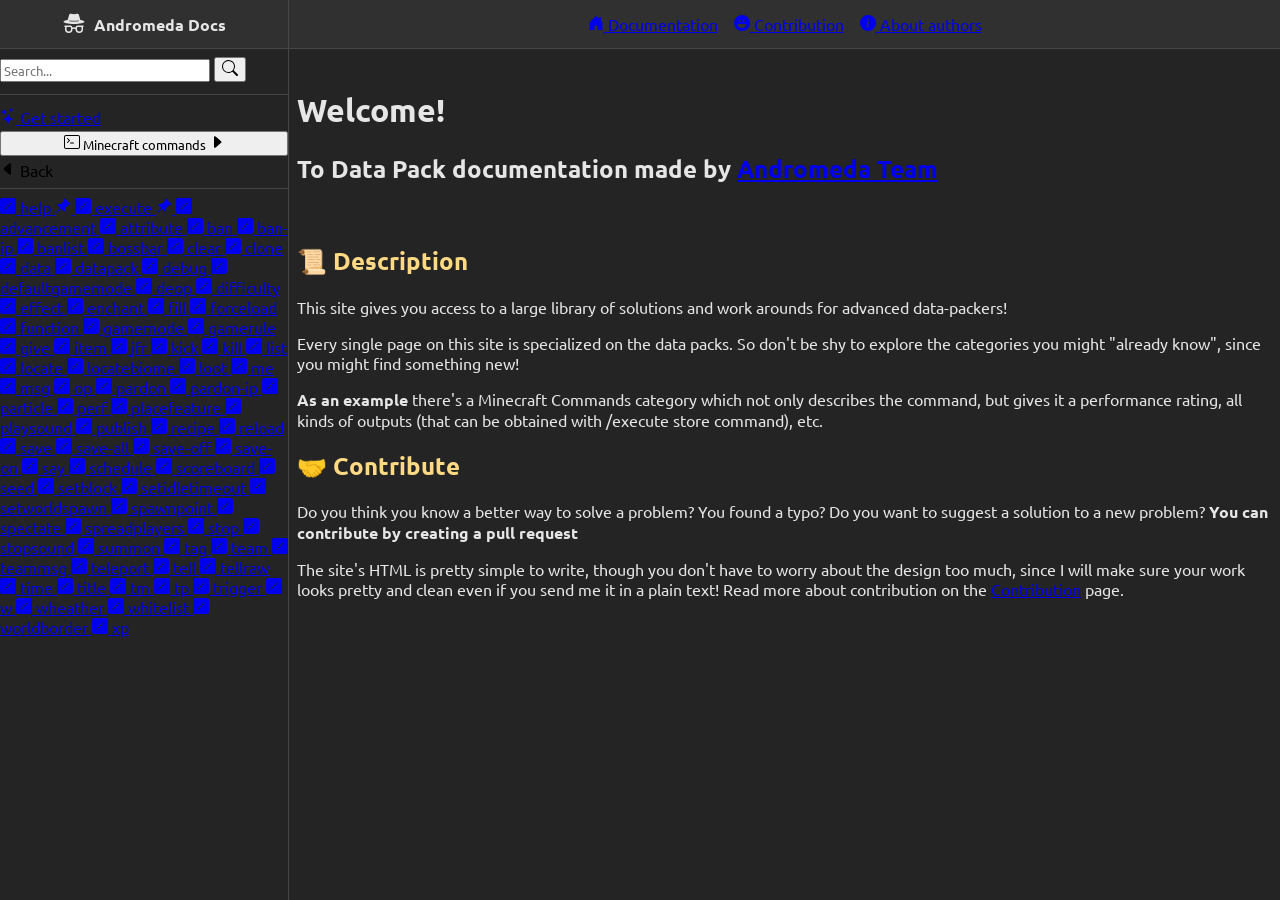
==== index.html @ 6920f47c "Created deploying script and made paths absolute" ====
<!DOCTYPE html>
<html lang="en">
<head>
    <meta charset="UTF-8">
    <meta http-equiv="X-UA-Compatible" content="IE=edge">
    <meta name="viewport" content="width=device-width, initial-scale=1.0">
    <link rel="stylesheet" href="/styles/root.css">
    <link rel="stylesheet" href="/styles/theme.css">
    <script src="/scripts/root.js" defer></script>
    <title>Andromeda Docs - Advanced Data Pack Documentation</title>
</head>
<body>
    <div>
        <!-- INCLUDE NAVBAR -->
        <nav>
            <header>
                <h1>
                    <svg xmlns="http://www.w3.org/2000/svg" width="16" height="16" fill="currentColor" class="icon" viewBox="0 0 16 16">
                        <path fill-rule="evenodd" d="m4.736 1.968-.892 3.269-.014.058C2.113 5.568 1 6.006 1 6.5 1 7.328 4.134 8 8 8s7-.672 7-1.5c0-.494-1.113-.932-2.83-1.205a1.032 1.032 0 0 0-.014-.058l-.892-3.27c-.146-.533-.698-.849-1.239-.734C9.411 1.363 8.62 1.5 8 1.5c-.62 0-1.411-.136-2.025-.267-.541-.115-1.093.2-1.239.735Zm.015 3.867a.25.25 0 0 1 .274-.224c.9.092 1.91.143 2.975.143a29.58 29.58 0 0 0 2.975-.143.25.25 0 0 1 .05.498c-.918.093-1.944.145-3.025.145s-2.107-.052-3.025-.145a.25.25 0 0 1-.224-.274ZM3.5 10h2a.5.5 0 0 1 .5.5v1a1.5 1.5 0 0 1-3 0v-1a.5.5 0 0 1 .5-.5Zm-1.5.5c0-.175.03-.344.085-.5H2a.5.5 0 0 1 0-1h3.5a1.5 1.5 0 0 1 1.488 1.312 3.5 3.5 0 0 1 2.024 0A1.5 1.5 0 0 1 10.5 9H14a.5.5 0 0 1 0 1h-.085c.055.156.085.325.085.5v1a2.5 2.5 0 0 1-5 0v-.14l-.21-.07a2.5 2.5 0 0 0-1.58 0l-.21.07v.14a2.5 2.5 0 0 1-5 0v-1Zm8.5-.5h2a.5.5 0 0 1 .5.5v1a1.5 1.5 0 0 1-3 0v-1a.5.5 0 0 1 .5-.5Z"/>
                    </svg>
                    <span>Andromeda Docs</span>
                </h1>
            </header>
            <footer>
                <div class="page" data-depth="0">
                    <span class="input big fit-absolute margin">
                        <input type="text" id="search_docs" placeholder="Search...">
                        <button class="button animated">
                            <svg xmlns="http://www.w3.org/2000/svg" width="16" height="16" fill="currentColor" class="icon" viewBox="0 0 16 16">
                                <path d="M11.742 10.344a6.5 6.5 0 1 0-1.397 1.398h-.001c.03.04.062.078.098.115l3.85 3.85a1 1 0 0 0 1.415-1.414l-3.85-3.85a1.007 1.007 0 0 0-.115-.1zM12 6.5a5.5 5.5 0 1 1-11 0 5.5 5.5 0 0 1 11 0z"/>
                            </svg>
                        </button>
                    </span>
                    <hr/>
                    <a class="button big fit-parent margin" href="/docs/get_started.html">
                        <svg xmlns="http://www.w3.org/2000/svg" width="16" height="16" fill="currentColor" class="icon" viewBox="0 0 16 16">
                            <path d="M7.657 6.247c.11-.33.576-.33.686 0l.645 1.937a2.89 2.89 0 0 0 1.829 1.828l1.936.645c.33.11.33.576 0 .686l-1.937.645a2.89 2.89 0 0 0-1.828 1.829l-.645 1.936a.361.361 0 0 1-.686 0l-.645-1.937a2.89 2.89 0 0 0-1.828-1.828l-1.937-.645a.361.361 0 0 1 0-.686l1.937-.645a2.89 2.89 0 0 0 1.828-1.828l.645-1.937zM3.794 1.148a.217.217 0 0 1 .412 0l.387 1.162c.173.518.579.924 1.097 1.097l1.162.387a.217.217 0 0 1 0 .412l-1.162.387A1.734 1.734 0 0 0 4.593 5.69l-.387 1.162a.217.217 0 0 1-.412 0L3.407 5.69A1.734 1.734 0 0 0 2.31 4.593l-1.162-.387a.217.217 0 0 1 0-.412l1.162-.387A1.734 1.734 0 0 0 3.407 2.31l.387-1.162zM10.863.099a.145.145 0 0 1 .274 0l.258.774c.115.346.386.617.732.732l.774.258a.145.145 0 0 1 0 .274l-.774.258a1.156 1.156 0 0 0-.732.732l-.258.774a.145.145 0 0 1-.274 0l-.258-.774a1.156 1.156 0 0 0-.732-.732L9.1 2.137a.145.145 0 0 1 0-.274l.774-.258c.346-.115.617-.386.732-.732L10.863.1z"/>
                        </svg>
                        <span>Get started</span>
                    </a>
                    <button class="button big fit-absolute margin category" id="minecraft_commands">
                        <svg xmlns="http://www.w3.org/2000/svg" width="16" height="16" fill="currentColor" class="icon" viewBox="0 0 16 16">
                            <path d="M6 9a.5.5 0 0 1 .5-.5h3a.5.5 0 0 1 0 1h-3A.5.5 0 0 1 6 9zM3.854 4.146a.5.5 0 1 0-.708.708L4.793 6.5 3.146 8.146a.5.5 0 1 0 .708.708l2-2a.5.5 0 0 0 0-.708l-2-2z"/>
                            <path d="M2 1a2 2 0 0 0-2 2v10a2 2 0 0 0 2 2h12a2 2 0 0 0 2-2V3a2 2 0 0 0-2-2H2zm12 1a1 1 0 0 1 1 1v10a1 1 0 0 1-1 1H2a1 1 0 0 1-1-1V3a1 1 0 0 1 1-1h12z"/>
                        </svg>
                        <span>Minecraft commands</span>
                        <svg xmlns="http://www.w3.org/2000/svg" width="16" height="16" fill="currentColor" class="icon" viewBox="0 0 16 16">
                            <path d="m12.14 8.753-5.482 4.796c-.646.566-1.658.106-1.658-.753V3.204a1 1 0 0 1 1.659-.753l5.48 4.796a1 1 0 0 1 0 1.506z"/>
                        </svg>
                    </button>
                    <label class="page" for="minecraft_commands" data-depth="1">
                        <span class="button big fit-parent margin">
                            <svg xmlns="http://www.w3.org/2000/svg" width="16" height="16" fill="currentColor" class="bi bi-caret-left-fill" viewBox="0 0 16 16">
                                <path d="m3.86 8.753 5.482 4.796c.646.566 1.658.106 1.658-.753V3.204a1 1 0 0 0-1.659-.753l-5.48 4.796a1 1 0 0 0 0 1.506z"/>
                            </svg>
                            <span>Back</span>
                        </span>
                        <hr/>
                        <a class="button big fit-parent margin pinned" href="/docs/minecraft_commands/help.html">
                            <svg xmlns="http://www.w3.org/2000/svg" width="16" height="16" fill="currentColor" class="icon" viewBox="0 0 16 16">
                                <path d="M2 0a2 2 0 0 0-2 2v12a2 2 0 0 0 2 2h12a2 2 0 0 0 2-2V2a2 2 0 0 0-2-2H2zm9.354 5.354-6 6a.5.5 0 0 1-.708-.708l6-6a.5.5 0 0 1 .708.708z"/>
                            </svg>
                            <span>help</span>
                            <svg xmlns="http://www.w3.org/2000/svg" width="16" height="16" fill="currentColor" class="icon" viewBox="0 0 16 16">
                                <path d="M9.828.722a.5.5 0 0 1 .354.146l4.95 4.95a.5.5 0 0 1 0 .707c-.48.48-1.072.588-1.503.588-.177 0-.335-.018-.46-.039l-3.134 3.134a5.927 5.927 0 0 1 .16 1.013c.046.702-.032 1.687-.72 2.375a.5.5 0 0 1-.707 0l-2.829-2.828-3.182 3.182c-.195.195-1.219.902-1.414.707-.195-.195.512-1.22.707-1.414l3.182-3.182-2.828-2.829a.5.5 0 0 1 0-.707c.688-.688 1.673-.767 2.375-.72a5.922 5.922 0 0 1 1.013.16l3.134-3.133a2.772 2.772 0 0 1-.04-.461c0-.43.108-1.022.589-1.503a.5.5 0 0 1 .353-.146z"/>
                            </svg>
                        </a>
                        <a class="button big fit-parent margin pinned" href="/docs/minecraft_commands/execute.html">
                            <svg xmlns="http://www.w3.org/2000/svg" width="16" height="16" fill="currentColor" class="icon" viewBox="0 0 16 16">
                                <path d="M2 0a2 2 0 0 0-2 2v12a2 2 0 0 0 2 2h12a2 2 0 0 0 2-2V2a2 2 0 0 0-2-2H2zm9.354 5.354-6 6a.5.5 0 0 1-.708-.708l6-6a.5.5 0 0 1 .708.708z"/>
                            </svg>
                            <span>execute</span>
                            <svg xmlns="http://www.w3.org/2000/svg" width="16" height="16" fill="currentColor" class="icon" viewBox="0 0 16 16">
                                <path d="M9.828.722a.5.5 0 0 1 .354.146l4.95 4.95a.5.5 0 0 1 0 .707c-.48.48-1.072.588-1.503.588-.177 0-.335-.018-.46-.039l-3.134 3.134a5.927 5.927 0 0 1 .16 1.013c.046.702-.032 1.687-.72 2.375a.5.5 0 0 1-.707 0l-2.829-2.828-3.182 3.182c-.195.195-1.219.902-1.414.707-.195-.195.512-1.22.707-1.414l3.182-3.182-2.828-2.829a.5.5 0 0 1 0-.707c.688-.688 1.673-.767 2.375-.72a5.922 5.922 0 0 1 1.013.16l3.134-3.133a2.772 2.772 0 0 1-.04-.461c0-.43.108-1.022.589-1.503a.5.5 0 0 1 .353-.146z"/>
                            </svg>
                        </a>
                        <a class="button big fit-parent margin" href="/docs/minecraft_commands/advancement.html">
                            <svg xmlns="http://www.w3.org/2000/svg" width="16" height="16" fill="currentColor" class="icon" viewBox="0 0 16 16">
                                <path d="M2 0a2 2 0 0 0-2 2v12a2 2 0 0 0 2 2h12a2 2 0 0 0 2-2V2a2 2 0 0 0-2-2H2zm9.354 5.354-6 6a.5.5 0 0 1-.708-.708l6-6a.5.5 0 0 1 .708.708z"/>
                            </svg>
                            <span>advancement</span>
                        </a>
                        <a class="button big fit-parent margin" href="/docs/minecraft_commands/attribute.html">
                            <svg xmlns="http://www.w3.org/2000/svg" width="16" height="16" fill="currentColor" class="icon" viewBox="0 0 16 16">
                                <path d="M2 0a2 2 0 0 0-2 2v12a2 2 0 0 0 2 2h12a2 2 0 0 0 2-2V2a2 2 0 0 0-2-2H2zm9.354 5.354-6 6a.5.5 0 0 1-.708-.708l6-6a.5.5 0 0 1 .708.708z"/>
                            </svg>
                            <span>attribute</span>
                        </a>
                        <a class="button big fit-parent margin" href="/docs/minecraft_commands/ban.html">
                            <svg xmlns="http://www.w3.org/2000/svg" width="16" height="16" fill="currentColor" class="icon" viewBox="0 0 16 16">
                                <path d="M2 0a2 2 0 0 0-2 2v12a2 2 0 0 0 2 2h12a2 2 0 0 0 2-2V2a2 2 0 0 0-2-2H2zm9.354 5.354-6 6a.5.5 0 0 1-.708-.708l6-6a.5.5 0 0 1 .708.708z"/>
                            </svg>
                            <span>ban</span>
                        </a>
                        <a class="button big fit-parent margin" href="/docs/minecraft_commands/ban-ip.html">
                            <svg xmlns="http://www.w3.org/2000/svg" width="16" height="16" fill="currentColor" class="icon" viewBox="0 0 16 16">
                                <path d="M2 0a2 2 0 0 0-2 2v12a2 2 0 0 0 2 2h12a2 2 0 0 0 2-2V2a2 2 0 0 0-2-2H2zm9.354 5.354-6 6a.5.5 0 0 1-.708-.708l6-6a.5.5 0 0 1 .708.708z"/>
                            </svg>
                            <span>ban-ip</span>
                        </a>
                        <a class="button big fit-parent margin" href="/docs/minecraft_commands/banlist.html">
                            <svg xmlns="http://www.w3.org/2000/svg" width="16" height="16" fill="currentColor" class="icon" viewBox="0 0 16 16">
                                <path d="M2 0a2 2 0 0 0-2 2v12a2 2 0 0 0 2 2h12a2 2 0 0 0 2-2V2a2 2 0 0 0-2-2H2zm9.354 5.354-6 6a.5.5 0 0 1-.708-.708l6-6a.5.5 0 0 1 .708.708z"/>
                            </svg>
                            <span>banlist</span>
                        </a>
                        <a class="button big fit-parent margin" href="/docs/minecraft_commands/bossbar.html">
                            <svg xmlns="http://www.w3.org/2000/svg" width="16" height="16" fill="currentColor" class="icon" viewBox="0 0 16 16">
                                <path d="M2 0a2 2 0 0 0-2 2v12a2 2 0 0 0 2 2h12a2 2 0 0 0 2-2V2a2 2 0 0 0-2-2H2zm9.354 5.354-6 6a.5.5 0 0 1-.708-.708l6-6a.5.5 0 0 1 .708.708z"/>
                            </svg>
                            <span>bossbar</span>
                        </a>
                        <a class="button big fit-parent margin" href="/docs/minecraft_commands/clear.html">
                            <svg xmlns="http://www.w3.org/2000/svg" width="16" height="16" fill="currentColor" class="icon" viewBox="0 0 16 16">
                                <path d="M2 0a2 2 0 0 0-2 2v12a2 2 0 0 0 2 2h12a2 2 0 0 0 2-2V2a2 2 0 0 0-2-2H2zm9.354 5.354-6 6a.5.5 0 0 1-.708-.708l6-6a.5.5 0 0 1 .708.708z"/>
                            </svg>
                            <span>clear</span>
                        </a>
                        <a class="button big fit-parent margin" href="/docs/minecraft_commands/clone.html">
                            <svg xmlns="http://www.w3.org/2000/svg" width="16" height="16" fill="currentColor" class="icon" viewBox="0 0 16 16">
                                <path d="M2 0a2 2 0 0 0-2 2v12a2 2 0 0 0 2 2h12a2 2 0 0 0 2-2V2a2 2 0 0 0-2-2H2zm9.354 5.354-6 6a.5.5 0 0 1-.708-.708l6-6a.5.5 0 0 1 .708.708z"/>
                            </svg>
                            <span>clone</span>
                        </a>
                        <a class="button big fit-parent margin" href="/docs/minecraft_commands/data.html">
                            <svg xmlns="http://www.w3.org/2000/svg" width="16" height="16" fill="currentColor" class="icon" viewBox="0 0 16 16">
                                <path d="M2 0a2 2 0 0 0-2 2v12a2 2 0 0 0 2 2h12a2 2 0 0 0 2-2V2a2 2 0 0 0-2-2H2zm9.354 5.354-6 6a.5.5 0 0 1-.708-.708l6-6a.5.5 0 0 1 .708.708z"/>
                            </svg>
                            <span>data</span>
                        </a>
                        <a class="button big fit-parent margin" href="/docs/minecraft_commands/datapack.html">
                            <svg xmlns="http://www.w3.org/2000/svg" width="16" height="16" fill="currentColor" class="icon" viewBox="0 0 16 16">
                                <path d="M2 0a2 2 0 0 0-2 2v12a2 2 0 0 0 2 2h12a2 2 0 0 0 2-2V2a2 2 0 0 0-2-2H2zm9.354 5.354-6 6a.5.5 0 0 1-.708-.708l6-6a.5.5 0 0 1 .708.708z"/>
                            </svg>
                            <span>datapack</span>
                        </a>
                        <a class="button big fit-parent margin" href="/docs/minecraft_commands/debug.html">
                            <svg xmlns="http://www.w3.org/2000/svg" width="16" height="16" fill="currentColor" class="icon" viewBox="0 0 16 16">
                                <path d="M2 0a2 2 0 0 0-2 2v12a2 2 0 0 0 2 2h12a2 2 0 0 0 2-2V2a2 2 0 0 0-2-2H2zm9.354 5.354-6 6a.5.5 0 0 1-.708-.708l6-6a.5.5 0 0 1 .708.708z"/>
                            </svg>
                            <span>debug</span>
                        </a>
                        <a class="button big fit-parent margin" href="/docs/minecraft_commands/defaultgamemode.html">
                            <svg xmlns="http://www.w3.org/2000/svg" width="16" height="16" fill="currentColor" class="icon" viewBox="0 0 16 16">
                                <path d="M2 0a2 2 0 0 0-2 2v12a2 2 0 0 0 2 2h12a2 2 0 0 0 2-2V2a2 2 0 0 0-2-2H2zm9.354 5.354-6 6a.5.5 0 0 1-.708-.708l6-6a.5.5 0 0 1 .708.708z"/>
                            </svg>
                            <span>defaultgamemode</span>
                        </a>
                        <a class="button big fit-parent margin" href="/docs/minecraft_commands/deop.html">
                            <svg xmlns="http://www.w3.org/2000/svg" width="16" height="16" fill="currentColor" class="icon" viewBox="0 0 16 16">
                                <path d="M2 0a2 2 0 0 0-2 2v12a2 2 0 0 0 2 2h12a2 2 0 0 0 2-2V2a2 2 0 0 0-2-2H2zm9.354 5.354-6 6a.5.5 0 0 1-.708-.708l6-6a.5.5 0 0 1 .708.708z"/>
                            </svg>
                            <span>deop</span>
                        </a>
                        <a class="button big fit-parent margin" href="/docs/minecraft_commands/difficulty.html">
                            <svg xmlns="http://www.w3.org/2000/svg" width="16" height="16" fill="currentColor" class="icon" viewBox="0 0 16 16">
                                <path d="M2 0a2 2 0 0 0-2 2v12a2 2 0 0 0 2 2h12a2 2 0 0 0 2-2V2a2 2 0 0 0-2-2H2zm9.354 5.354-6 6a.5.5 0 0 1-.708-.708l6-6a.5.5 0 0 1 .708.708z"/>
                            </svg>
                            <span>difficulty</span>
                        </a>
                        <a class="button big fit-parent margin" href="/docs/minecraft_commands/effect.html">
                            <svg xmlns="http://www.w3.org/2000/svg" width="16" height="16" fill="currentColor" class="icon" viewBox="0 0 16 16">
                                <path d="M2 0a2 2 0 0 0-2 2v12a2 2 0 0 0 2 2h12a2 2 0 0 0 2-2V2a2 2 0 0 0-2-2H2zm9.354 5.354-6 6a.5.5 0 0 1-.708-.708l6-6a.5.5 0 0 1 .708.708z"/>
                            </svg>
                            <span>effect</span>
                        </a>
                        <a class="button big fit-parent margin" href="/docs/minecraft_commands/enchant.html">
                            <svg xmlns="http://www.w3.org/2000/svg" width="16" height="16" fill="currentColor" class="icon" viewBox="0 0 16 16">
                                <path d="M2 0a2 2 0 0 0-2 2v12a2 2 0 0 0 2 2h12a2 2 0 0 0 2-2V2a2 2 0 0 0-2-2H2zm9.354 5.354-6 6a.5.5 0 0 1-.708-.708l6-6a.5.5 0 0 1 .708.708z"/>
                            </svg>
                            <span>enchant</span>
                        </a>
                        <a class="button big fit-parent margin" href="/docs/minecraft_commands/fill.html">
                            <svg xmlns="http://www.w3.org/2000/svg" width="16" height="16" fill="currentColor" class="icon" viewBox="0 0 16 16">
                                <path d="M2 0a2 2 0 0 0-2 2v12a2 2 0 0 0 2 2h12a2 2 0 0 0 2-2V2a2 2 0 0 0-2-2H2zm9.354 5.354-6 6a.5.5 0 0 1-.708-.708l6-6a.5.5 0 0 1 .708.708z"/>
                            </svg>
                            <span>fill</span>
                        </a>
                        <a class="button big fit-parent margin" href="/docs/minecraft_commands/forceload.html">
                            <svg xmlns="http://www.w3.org/2000/svg" width="16" height="16" fill="currentColor" class="icon" viewBox="0 0 16 16">
                                <path d="M2 0a2 2 0 0 0-2 2v12a2 2 0 0 0 2 2h12a2 2 0 0 0 2-2V2a2 2 0 0 0-2-2H2zm9.354 5.354-6 6a.5.5 0 0 1-.708-.708l6-6a.5.5 0 0 1 .708.708z"/>
                            </svg>
                            <span>forceload</span>
                        </a>
                        <a class="button big fit-parent margin" href="/docs/minecraft_commands/function.html">
                            <svg xmlns="http://www.w3.org/2000/svg" width="16" height="16" fill="currentColor" class="icon" viewBox="0 0 16 16">
                                <path d="M2 0a2 2 0 0 0-2 2v12a2 2 0 0 0 2 2h12a2 2 0 0 0 2-2V2a2 2 0 0 0-2-2H2zm9.354 5.354-6 6a.5.5 0 0 1-.708-.708l6-6a.5.5 0 0 1 .708.708z"/>
                            </svg>
                            <span>function</span>
                        </a>
                        <a class="button big fit-parent margin" href="/docs/minecraft_commands/gamemode.html">
                            <svg xmlns="http://www.w3.org/2000/svg" width="16" height="16" fill="currentColor" class="icon" viewBox="0 0 16 16">
                                <path d="M2 0a2 2 0 0 0-2 2v12a2 2 0 0 0 2 2h12a2 2 0 0 0 2-2V2a2 2 0 0 0-2-2H2zm9.354 5.354-6 6a.5.5 0 0 1-.708-.708l6-6a.5.5 0 0 1 .708.708z"/>
                            </svg>
                            <span>gamemode</span>
                        </a>
                        <a class="button big fit-parent margin" href="/docs/minecraft_commands/gamerule.html">
                            <svg xmlns="http://www.w3.org/2000/svg" width="16" height="16" fill="currentColor" class="icon" viewBox="0 0 16 16">
                                <path d="M2 0a2 2 0 0 0-2 2v12a2 2 0 0 0 2 2h12a2 2 0 0 0 2-2V2a2 2 0 0 0-2-2H2zm9.354 5.354-6 6a.5.5 0 0 1-.708-.708l6-6a.5.5 0 0 1 .708.708z"/>
                            </svg>
                            <span>gamerule</span>
                        </a>
                        <a class="button big fit-parent margin" href="/docs/minecraft_commands/give.html">
                            <svg xmlns="http://www.w3.org/2000/svg" width="16" height="16" fill="currentColor" class="icon" viewBox="0 0 16 16">
                                <path d="M2 0a2 2 0 0 0-2 2v12a2 2 0 0 0 2 2h12a2 2 0 0 0 2-2V2a2 2 0 0 0-2-2H2zm9.354 5.354-6 6a.5.5 0 0 1-.708-.708l6-6a.5.5 0 0 1 .708.708z"/>
                            </svg>
                            <span>give</span>
                        </a>
                        <a class="button big fit-parent margin" href="/docs/minecraft_commands/item.html">
                            <svg xmlns="http://www.w3.org/2000/svg" width="16" height="16" fill="currentColor" class="icon" viewBox="0 0 16 16">
                                <path d="M2 0a2 2 0 0 0-2 2v12a2 2 0 0 0 2 2h12a2 2 0 0 0 2-2V2a2 2 0 0 0-2-2H2zm9.354 5.354-6 6a.5.5 0 0 1-.708-.708l6-6a.5.5 0 0 1 .708.708z"/>
                            </svg>
                            <span>item</span>
                        </a>
                        <a class="button big fit-parent margin" href="/docs/minecraft_commands/jfr.html">
                            <svg xmlns="http://www.w3.org/2000/svg" width="16" height="16" fill="currentColor" class="icon" viewBox="0 0 16 16">
                                <path d="M2 0a2 2 0 0 0-2 2v12a2 2 0 0 0 2 2h12a2 2 0 0 0 2-2V2a2 2 0 0 0-2-2H2zm9.354 5.354-6 6a.5.5 0 0 1-.708-.708l6-6a.5.5 0 0 1 .708.708z"/>
                            </svg>
                            <span>jfr</span>
                        </a>
                        <a class="button big fit-parent margin" href="/docs/minecraft_commands/kick.html">
                            <svg xmlns="http://www.w3.org/2000/svg" width="16" height="16" fill="currentColor" class="icon" viewBox="0 0 16 16">
                                <path d="M2 0a2 2 0 0 0-2 2v12a2 2 0 0 0 2 2h12a2 2 0 0 0 2-2V2a2 2 0 0 0-2-2H2zm9.354 5.354-6 6a.5.5 0 0 1-.708-.708l6-6a.5.5 0 0 1 .708.708z"/>
                            </svg>
                            <span>kick</span>
                        </a>
                        <a class="button big fit-parent margin" href="/docs/minecraft_commands/kill.html">
                            <svg xmlns="http://www.w3.org/2000/svg" width="16" height="16" fill="currentColor" class="icon" viewBox="0 0 16 16">
                                <path d="M2 0a2 2 0 0 0-2 2v12a2 2 0 0 0 2 2h12a2 2 0 0 0 2-2V2a2 2 0 0 0-2-2H2zm9.354 5.354-6 6a.5.5 0 0 1-.708-.708l6-6a.5.5 0 0 1 .708.708z"/>
                            </svg>
                            <span>kill</span>
                        </a>
                        <a class="button big fit-parent margin" href="/docs/minecraft_commands/list.html">
                            <svg xmlns="http://www.w3.org/2000/svg" width="16" height="16" fill="currentColor" class="icon" viewBox="0 0 16 16">
                                <path d="M2 0a2 2 0 0 0-2 2v12a2 2 0 0 0 2 2h12a2 2 0 0 0 2-2V2a2 2 0 0 0-2-2H2zm9.354 5.354-6 6a.5.5 0 0 1-.708-.708l6-6a.5.5 0 0 1 .708.708z"/>
                            </svg>
                            <span>list</span>
                        </a>
                        <a class="button big fit-parent margin" href="/docs/minecraft_commands/locate.html">
                            <svg xmlns="http://www.w3.org/2000/svg" width="16" height="16" fill="currentColor" class="icon" viewBox="0 0 16 16">
                                <path d="M2 0a2 2 0 0 0-2 2v12a2 2 0 0 0 2 2h12a2 2 0 0 0 2-2V2a2 2 0 0 0-2-2H2zm9.354 5.354-6 6a.5.5 0 0 1-.708-.708l6-6a.5.5 0 0 1 .708.708z"/>
                            </svg>
                            <span>locate</span>
                        </a>
                        <a class="button big fit-parent margin" href="/docs/minecraft_commands/locatebiome.html">
                            <svg xmlns="http://www.w3.org/2000/svg" width="16" height="16" fill="currentColor" class="icon" viewBox="0 0 16 16">
                                <path d="M2 0a2 2 0 0 0-2 2v12a2 2 0 0 0 2 2h12a2 2 0 0 0 2-2V2a2 2 0 0 0-2-2H2zm9.354 5.354-6 6a.5.5 0 0 1-.708-.708l6-6a.5.5 0 0 1 .708.708z"/>
                            </svg>
                            <span>locatebiome</span>
                        </a>
                        <a class="button big fit-parent margin" href="/docs/minecraft_commands/loot.html">
                            <svg xmlns="http://www.w3.org/2000/svg" width="16" height="16" fill="currentColor" class="icon" viewBox="0 0 16 16">
                                <path d="M2 0a2 2 0 0 0-2 2v12a2 2 0 0 0 2 2h12a2 2 0 0 0 2-2V2a2 2 0 0 0-2-2H2zm9.354 5.354-6 6a.5.5 0 0 1-.708-.708l6-6a.5.5 0 0 1 .708.708z"/>
                            </svg>
                            <span>loot</span>
                        </a>
                        <a class="button big fit-parent margin" href="/docs/minecraft_commands/me.html">
                            <svg xmlns="http://www.w3.org/2000/svg" width="16" height="16" fill="currentColor" class="icon" viewBox="0 0 16 16">
                                <path d="M2 0a2 2 0 0 0-2 2v12a2 2 0 0 0 2 2h12a2 2 0 0 0 2-2V2a2 2 0 0 0-2-2H2zm9.354 5.354-6 6a.5.5 0 0 1-.708-.708l6-6a.5.5 0 0 1 .708.708z"/>
                            </svg>
                            <span>me</span>
                        </a>
                        <a class="button big fit-parent margin" href="/docs/minecraft_commands/msg.html">
                            <svg xmlns="http://www.w3.org/2000/svg" width="16" height="16" fill="currentColor" class="icon" viewBox="0 0 16 16">
                                <path d="M2 0a2 2 0 0 0-2 2v12a2 2 0 0 0 2 2h12a2 2 0 0 0 2-2V2a2 2 0 0 0-2-2H2zm9.354 5.354-6 6a.5.5 0 0 1-.708-.708l6-6a.5.5 0 0 1 .708.708z"/>
                            </svg>
                            <span>msg</span>
                        </a>
                        <a class="button big fit-parent margin" href="/docs/minecraft_commands/op.html">
                            <svg xmlns="http://www.w3.org/2000/svg" width="16" height="16" fill="currentColor" class="icon" viewBox="0 0 16 16">
                                <path d="M2 0a2 2 0 0 0-2 2v12a2 2 0 0 0 2 2h12a2 2 0 0 0 2-2V2a2 2 0 0 0-2-2H2zm9.354 5.354-6 6a.5.5 0 0 1-.708-.708l6-6a.5.5 0 0 1 .708.708z"/>
                            </svg>
                            <span>op</span>
                        </a>
                        <a class="button big fit-parent margin" href="/docs/minecraft_commands/pardon.html">
                            <svg xmlns="http://www.w3.org/2000/svg" width="16" height="16" fill="currentColor" class="icon" viewBox="0 0 16 16">
                                <path d="M2 0a2 2 0 0 0-2 2v12a2 2 0 0 0 2 2h12a2 2 0 0 0 2-2V2a2 2 0 0 0-2-2H2zm9.354 5.354-6 6a.5.5 0 0 1-.708-.708l6-6a.5.5 0 0 1 .708.708z"/>
                            </svg>
                            <span>pardon</span>
                        </a>
                        <a class="button big fit-parent margin" href="/docs/minecraft_commands/pardon-ip.html">
                            <svg xmlns="http://www.w3.org/2000/svg" width="16" height="16" fill="currentColor" class="icon" viewBox="0 0 16 16">
                                <path d="M2 0a2 2 0 0 0-2 2v12a2 2 0 0 0 2 2h12a2 2 0 0 0 2-2V2a2 2 0 0 0-2-2H2zm9.354 5.354-6 6a.5.5 0 0 1-.708-.708l6-6a.5.5 0 0 1 .708.708z"/>
                            </svg>
                            <span>pardon-ip</span>
                        </a>
                        <a class="button big fit-parent margin" href="/docs/minecraft_commands/particle.html">
                            <svg xmlns="http://www.w3.org/2000/svg" width="16" height="16" fill="currentColor" class="icon" viewBox="0 0 16 16">
                                <path d="M2 0a2 2 0 0 0-2 2v12a2 2 0 0 0 2 2h12a2 2 0 0 0 2-2V2a2 2 0 0 0-2-2H2zm9.354 5.354-6 6a.5.5 0 0 1-.708-.708l6-6a.5.5 0 0 1 .708.708z"/>
                            </svg>
                            <span>particle</span>
                        </a>
                        <a class="button big fit-parent margin" href="/docs/minecraft_commands/perf.html">
                            <svg xmlns="http://www.w3.org/2000/svg" width="16" height="16" fill="currentColor" class="icon" viewBox="0 0 16 16">
                                <path d="M2 0a2 2 0 0 0-2 2v12a2 2 0 0 0 2 2h12a2 2 0 0 0 2-2V2a2 2 0 0 0-2-2H2zm9.354 5.354-6 6a.5.5 0 0 1-.708-.708l6-6a.5.5 0 0 1 .708.708z"/>
                            </svg>
                            <span>perf</span>
                        </a>
                        <a class="button big fit-parent margin" href="/docs/minecraft_commands/placefeature.html">
                            <svg xmlns="http://www.w3.org/2000/svg" width="16" height="16" fill="currentColor" class="icon" viewBox="0 0 16 16">
                                <path d="M2 0a2 2 0 0 0-2 2v12a2 2 0 0 0 2 2h12a2 2 0 0 0 2-2V2a2 2 0 0 0-2-2H2zm9.354 5.354-6 6a.5.5 0 0 1-.708-.708l6-6a.5.5 0 0 1 .708.708z"/>
                            </svg>
                            <span>placefeature</span>
                        </a>
                        <a class="button big fit-parent margin" href="/docs/minecraft_commands/playsound.html">
                            <svg xmlns="http://www.w3.org/2000/svg" width="16" height="16" fill="currentColor" class="icon" viewBox="0 0 16 16">
                                <path d="M2 0a2 2 0 0 0-2 2v12a2 2 0 0 0 2 2h12a2 2 0 0 0 2-2V2a2 2 0 0 0-2-2H2zm9.354 5.354-6 6a.5.5 0 0 1-.708-.708l6-6a.5.5 0 0 1 .708.708z"/>
                            </svg>
                            <span>playsound</span>
                        </a>
                        <a class="button big fit-parent margin" href="/docs/minecraft_commands/publish.html">
                            <svg xmlns="http://www.w3.org/2000/svg" width="16" height="16" fill="currentColor" class="icon" viewBox="0 0 16 16">
                                <path d="M2 0a2 2 0 0 0-2 2v12a2 2 0 0 0 2 2h12a2 2 0 0 0 2-2V2a2 2 0 0 0-2-2H2zm9.354 5.354-6 6a.5.5 0 0 1-.708-.708l6-6a.5.5 0 0 1 .708.708z"/>
                            </svg>
                            <span>publish</span>
                        </a>
                        <a class="button big fit-parent margin" href="/docs/minecraft_commands/recipe.html">
                            <svg xmlns="http://www.w3.org/2000/svg" width="16" height="16" fill="currentColor" class="icon" viewBox="0 0 16 16">
                                <path d="M2 0a2 2 0 0 0-2 2v12a2 2 0 0 0 2 2h12a2 2 0 0 0 2-2V2a2 2 0 0 0-2-2H2zm9.354 5.354-6 6a.5.5 0 0 1-.708-.708l6-6a.5.5 0 0 1 .708.708z"/>
                            </svg>
                            <span>recipe</span>
                        </a>
                        <a class="button big fit-parent margin" href="/docs/minecraft_commands/reload.html">
                            <svg xmlns="http://www.w3.org/2000/svg" width="16" height="16" fill="currentColor" class="icon" viewBox="0 0 16 16">
                                <path d="M2 0a2 2 0 0 0-2 2v12a2 2 0 0 0 2 2h12a2 2 0 0 0 2-2V2a2 2 0 0 0-2-2H2zm9.354 5.354-6 6a.5.5 0 0 1-.708-.708l6-6a.5.5 0 0 1 .708.708z"/>
                            </svg>
                            <span>reload</span>
                        </a>
                        <a class="button big fit-parent margin" href="/docs/minecraft_commands/save.html">
                            <svg xmlns="http://www.w3.org/2000/svg" width="16" height="16" fill="currentColor" class="icon" viewBox="0 0 16 16">
                                <path d="M2 0a2 2 0 0 0-2 2v12a2 2 0 0 0 2 2h12a2 2 0 0 0 2-2V2a2 2 0 0 0-2-2H2zm9.354 5.354-6 6a.5.5 0 0 1-.708-.708l6-6a.5.5 0 0 1 .708.708z"/>
                            </svg>
                            <span>save</span>
                        </a>
                        <a class="button big fit-parent margin" href="/docs/minecraft_commands/save-all.html">
                            <svg xmlns="http://www.w3.org/2000/svg" width="16" height="16" fill="currentColor" class="icon" viewBox="0 0 16 16">
                                <path d="M2 0a2 2 0 0 0-2 2v12a2 2 0 0 0 2 2h12a2 2 0 0 0 2-2V2a2 2 0 0 0-2-2H2zm9.354 5.354-6 6a.5.5 0 0 1-.708-.708l6-6a.5.5 0 0 1 .708.708z"/>
                            </svg>
                            <span>save-all</span>
                        </a>
                        <a class="button big fit-parent margin" href="/docs/minecraft_commands/save-off.html">
                            <svg xmlns="http://www.w3.org/2000/svg" width="16" height="16" fill="currentColor" class="icon" viewBox="0 0 16 16">
                                <path d="M2 0a2 2 0 0 0-2 2v12a2 2 0 0 0 2 2h12a2 2 0 0 0 2-2V2a2 2 0 0 0-2-2H2zm9.354 5.354-6 6a.5.5 0 0 1-.708-.708l6-6a.5.5 0 0 1 .708.708z"/>
                            </svg>
                            <span>save-off</span>
                        </a>
                        <a class="button big fit-parent margin" href="/docs/minecraft_commands/save-on.html">
                            <svg xmlns="http://www.w3.org/2000/svg" width="16" height="16" fill="currentColor" class="icon" viewBox="0 0 16 16">
                                <path d="M2 0a2 2 0 0 0-2 2v12a2 2 0 0 0 2 2h12a2 2 0 0 0 2-2V2a2 2 0 0 0-2-2H2zm9.354 5.354-6 6a.5.5 0 0 1-.708-.708l6-6a.5.5 0 0 1 .708.708z"/>
                            </svg>
                            <span>save-on</span>
                        </a>
                        <a class="button big fit-parent margin" href="/docs/minecraft_commands/say.html">
                            <svg xmlns="http://www.w3.org/2000/svg" width="16" height="16" fill="currentColor" class="icon" viewBox="0 0 16 16">
                                <path d="M2 0a2 2 0 0 0-2 2v12a2 2 0 0 0 2 2h12a2 2 0 0 0 2-2V2a2 2 0 0 0-2-2H2zm9.354 5.354-6 6a.5.5 0 0 1-.708-.708l6-6a.5.5 0 0 1 .708.708z"/>
                            </svg>
                            <span>say</span>
                        </a>
                        <a class="button big fit-parent margin" href="/docs/minecraft_commands/schedule.html">
                            <svg xmlns="http://www.w3.org/2000/svg" width="16" height="16" fill="currentColor" class="icon" viewBox="0 0 16 16">
                                <path d="M2 0a2 2 0 0 0-2 2v12a2 2 0 0 0 2 2h12a2 2 0 0 0 2-2V2a2 2 0 0 0-2-2H2zm9.354 5.354-6 6a.5.5 0 0 1-.708-.708l6-6a.5.5 0 0 1 .708.708z"/>
                            </svg>
                            <span>schedule</span>
                        </a>
                        <a class="button big fit-parent margin" href="/docs/minecraft_commands/scoreboard.html">
                            <svg xmlns="http://www.w3.org/2000/svg" width="16" height="16" fill="currentColor" class="icon" viewBox="0 0 16 16">
                                <path d="M2 0a2 2 0 0 0-2 2v12a2 2 0 0 0 2 2h12a2 2 0 0 0 2-2V2a2 2 0 0 0-2-2H2zm9.354 5.354-6 6a.5.5 0 0 1-.708-.708l6-6a.5.5 0 0 1 .708.708z"/>
                            </svg>
                            <span>scoreboard</span>
                        </a>
                        <a class="button big fit-parent margin" href="/docs/minecraft_commands/seed.html">
                            <svg xmlns="http://www.w3.org/2000/svg" width="16" height="16" fill="currentColor" class="icon" viewBox="0 0 16 16">
                                <path d="M2 0a2 2 0 0 0-2 2v12a2 2 0 0 0 2 2h12a2 2 0 0 0 2-2V2a2 2 0 0 0-2-2H2zm9.354 5.354-6 6a.5.5 0 0 1-.708-.708l6-6a.5.5 0 0 1 .708.708z"/>
                            </svg>
                            <span>seed</span>
                        </a>
                        <a class="button big fit-parent margin" href="/docs/minecraft_commands/setblock.html">
                            <svg xmlns="http://www.w3.org/2000/svg" width="16" height="16" fill="currentColor" class="icon" viewBox="0 0 16 16">
                                <path d="M2 0a2 2 0 0 0-2 2v12a2 2 0 0 0 2 2h12a2 2 0 0 0 2-2V2a2 2 0 0 0-2-2H2zm9.354 5.354-6 6a.5.5 0 0 1-.708-.708l6-6a.5.5 0 0 1 .708.708z"/>
                            </svg>
                            <span>setblock</span>
                        </a>
                        <a class="button big fit-parent margin" href="/docs/minecraft_commands/setidletimeout.html">
                            <svg xmlns="http://www.w3.org/2000/svg" width="16" height="16" fill="currentColor" class="icon" viewBox="0 0 16 16">
                                <path d="M2 0a2 2 0 0 0-2 2v12a2 2 0 0 0 2 2h12a2 2 0 0 0 2-2V2a2 2 0 0 0-2-2H2zm9.354 5.354-6 6a.5.5 0 0 1-.708-.708l6-6a.5.5 0 0 1 .708.708z"/>
                            </svg>
                            <span>setidletimeout</span>
                        </a>
                        <a class="button big fit-parent margin" href="/docs/minecraft_commands/setworldspawn.html">
                            <svg xmlns="http://www.w3.org/2000/svg" width="16" height="16" fill="currentColor" class="icon" viewBox="0 0 16 16">
                                <path d="M2 0a2 2 0 0 0-2 2v12a2 2 0 0 0 2 2h12a2 2 0 0 0 2-2V2a2 2 0 0 0-2-2H2zm9.354 5.354-6 6a.5.5 0 0 1-.708-.708l6-6a.5.5 0 0 1 .708.708z"/>
                            </svg>
                            <span>setworldspawn</span>
                        </a>
                        <a class="button big fit-parent margin" href="/docs/minecraft_commands/spawnpoint.html">
                            <svg xmlns="http://www.w3.org/2000/svg" width="16" height="16" fill="currentColor" class="icon" viewBox="0 0 16 16">
                                <path d="M2 0a2 2 0 0 0-2 2v12a2 2 0 0 0 2 2h12a2 2 0 0 0 2-2V2a2 2 0 0 0-2-2H2zm9.354 5.354-6 6a.5.5 0 0 1-.708-.708l6-6a.5.5 0 0 1 .708.708z"/>
                            </svg>
                            <span>spawnpoint</span>
                        </a>
                        <a class="button big fit-parent margin" href="/docs/minecraft_commands/spectate.html">
                            <svg xmlns="http://www.w3.org/2000/svg" width="16" height="16" fill="currentColor" class="icon" viewBox="0 0 16 16">
                                <path d="M2 0a2 2 0 0 0-2 2v12a2 2 0 0 0 2 2h12a2 2 0 0 0 2-2V2a2 2 0 0 0-2-2H2zm9.354 5.354-6 6a.5.5 0 0 1-.708-.708l6-6a.5.5 0 0 1 .708.708z"/>
                            </svg>
                            <span>spectate</span>
                        </a>
                        <a class="button big fit-parent margin" href="/docs/minecraft_commands/spreadplayers.html">
                            <svg xmlns="http://www.w3.org/2000/svg" width="16" height="16" fill="currentColor" class="icon" viewBox="0 0 16 16">
                                <path d="M2 0a2 2 0 0 0-2 2v12a2 2 0 0 0 2 2h12a2 2 0 0 0 2-2V2a2 2 0 0 0-2-2H2zm9.354 5.354-6 6a.5.5 0 0 1-.708-.708l6-6a.5.5 0 0 1 .708.708z"/>
                            </svg>
                            <span>spreadplayers</span>
                        </a>
                        <a class="button big fit-parent margin" href="/docs/minecraft_commands/stop.html">
                            <svg xmlns="http://www.w3.org/2000/svg" width="16" height="16" fill="currentColor" class="icon" viewBox="0 0 16 16">
                                <path d="M2 0a2 2 0 0 0-2 2v12a2 2 0 0 0 2 2h12a2 2 0 0 0 2-2V2a2 2 0 0 0-2-2H2zm9.354 5.354-6 6a.5.5 0 0 1-.708-.708l6-6a.5.5 0 0 1 .708.708z"/>
                            </svg>
                            <span>stop</span>
                        </a>
                        <a class="button big fit-parent margin" href="/docs/minecraft_commands/stopsound.html">
                            <svg xmlns="http://www.w3.org/2000/svg" width="16" height="16" fill="currentColor" class="icon" viewBox="0 0 16 16">
                                <path d="M2 0a2 2 0 0 0-2 2v12a2 2 0 0 0 2 2h12a2 2 0 0 0 2-2V2a2 2 0 0 0-2-2H2zm9.354 5.354-6 6a.5.5 0 0 1-.708-.708l6-6a.5.5 0 0 1 .708.708z"/>
                            </svg>
                            <span>stopsound</span>
                        </a>
                        <a class="button big fit-parent margin" href="/docs/minecraft_commands/summon.html">
                            <svg xmlns="http://www.w3.org/2000/svg" width="16" height="16" fill="currentColor" class="icon" viewBox="0 0 16 16">
                                <path d="M2 0a2 2 0 0 0-2 2v12a2 2 0 0 0 2 2h12a2 2 0 0 0 2-2V2a2 2 0 0 0-2-2H2zm9.354 5.354-6 6a.5.5 0 0 1-.708-.708l6-6a.5.5 0 0 1 .708.708z"/>
                            </svg>
                            <span>summon</span>
                        </a>
                        <a class="button big fit-parent margin" href="/docs/minecraft_commands/tag.html">
                            <svg xmlns="http://www.w3.org/2000/svg" width="16" height="16" fill="currentColor" class="icon" viewBox="0 0 16 16">
                                <path d="M2 0a2 2 0 0 0-2 2v12a2 2 0 0 0 2 2h12a2 2 0 0 0 2-2V2a2 2 0 0 0-2-2H2zm9.354 5.354-6 6a.5.5 0 0 1-.708-.708l6-6a.5.5 0 0 1 .708.708z"/>
                            </svg>
                            <span>tag</span>
                        </a>
                        <a class="button big fit-parent margin" href="/docs/minecraft_commands/team.html">
                            <svg xmlns="http://www.w3.org/2000/svg" width="16" height="16" fill="currentColor" class="icon" viewBox="0 0 16 16">
                                <path d="M2 0a2 2 0 0 0-2 2v12a2 2 0 0 0 2 2h12a2 2 0 0 0 2-2V2a2 2 0 0 0-2-2H2zm9.354 5.354-6 6a.5.5 0 0 1-.708-.708l6-6a.5.5 0 0 1 .708.708z"/>
                            </svg>
                            <span>team</span>
                        </a>
                        <a class="button big fit-parent margin" href="/docs/minecraft_commands/teammsg.html">
                            <svg xmlns="http://www.w3.org/2000/svg" width="16" height="16" fill="currentColor" class="icon" viewBox="0 0 16 16">
                                <path d="M2 0a2 2 0 0 0-2 2v12a2 2 0 0 0 2 2h12a2 2 0 0 0 2-2V2a2 2 0 0 0-2-2H2zm9.354 5.354-6 6a.5.5 0 0 1-.708-.708l6-6a.5.5 0 0 1 .708.708z"/>
                            </svg>
                            <span>teammsg</span>
                        </a>
                        <a class="button big fit-parent margin" href="/docs/minecraft_commands/teleport.html">
                            <svg xmlns="http://www.w3.org/2000/svg" width="16" height="16" fill="currentColor" class="icon" viewBox="0 0 16 16">
                                <path d="M2 0a2 2 0 0 0-2 2v12a2 2 0 0 0 2 2h12a2 2 0 0 0 2-2V2a2 2 0 0 0-2-2H2zm9.354 5.354-6 6a.5.5 0 0 1-.708-.708l6-6a.5.5 0 0 1 .708.708z"/>
                            </svg>
                            <span>teleport</span>
                        </a>
                        <a class="button big fit-parent margin" href="/docs/minecraft_commands/tell.html">
                            <svg xmlns="http://www.w3.org/2000/svg" width="16" height="16" fill="currentColor" class="icon" viewBox="0 0 16 16">
                                <path d="M2 0a2 2 0 0 0-2 2v12a2 2 0 0 0 2 2h12a2 2 0 0 0 2-2V2a2 2 0 0 0-2-2H2zm9.354 5.354-6 6a.5.5 0 0 1-.708-.708l6-6a.5.5 0 0 1 .708.708z"/>
                            </svg>
                            <span>tell</span>
                        </a>
                        <a class="button big fit-parent margin" href="/docs/minecraft_commands/tellraw.html">
                            <svg xmlns="http://www.w3.org/2000/svg" width="16" height="16" fill="currentColor" class="icon" viewBox="0 0 16 16">
                                <path d="M2 0a2 2 0 0 0-2 2v12a2 2 0 0 0 2 2h12a2 2 0 0 0 2-2V2a2 2 0 0 0-2-2H2zm9.354 5.354-6 6a.5.5 0 0 1-.708-.708l6-6a.5.5 0 0 1 .708.708z"/>
                            </svg>
                            <span>tellraw</span>
                        </a>
                        <a class="button big fit-parent margin" href="/docs/minecraft_commands/time.html">
                            <svg xmlns="http://www.w3.org/2000/svg" width="16" height="16" fill="currentColor" class="icon" viewBox="0 0 16 16">
                                <path d="M2 0a2 2 0 0 0-2 2v12a2 2 0 0 0 2 2h12a2 2 0 0 0 2-2V2a2 2 0 0 0-2-2H2zm9.354 5.354-6 6a.5.5 0 0 1-.708-.708l6-6a.5.5 0 0 1 .708.708z"/>
                            </svg>
                            <span>time</span>
                        </a>
                        <a class="button big fit-parent margin" href="/docs/minecraft_commands/title.html">
                            <svg xmlns="http://www.w3.org/2000/svg" width="16" height="16" fill="currentColor" class="icon" viewBox="0 0 16 16">
                                <path d="M2 0a2 2 0 0 0-2 2v12a2 2 0 0 0 2 2h12a2 2 0 0 0 2-2V2a2 2 0 0 0-2-2H2zm9.354 5.354-6 6a.5.5 0 0 1-.708-.708l6-6a.5.5 0 0 1 .708.708z"/>
                            </svg>
                            <span>title</span>
                        </a>
                        <a class="button big fit-parent margin" href="/docs/minecraft_commands/tm.html">
                            <svg xmlns="http://www.w3.org/2000/svg" width="16" height="16" fill="currentColor" class="icon" viewBox="0 0 16 16">
                                <path d="M2 0a2 2 0 0 0-2 2v12a2 2 0 0 0 2 2h12a2 2 0 0 0 2-2V2a2 2 0 0 0-2-2H2zm9.354 5.354-6 6a.5.5 0 0 1-.708-.708l6-6a.5.5 0 0 1 .708.708z"/>
                            </svg>
                            <span>tm</span>
                        </a>
                        <a class="button big fit-parent margin" href="/docs/minecraft_commands/tp.html">
                            <svg xmlns="http://www.w3.org/2000/svg" width="16" height="16" fill="currentColor" class="icon" viewBox="0 0 16 16">
                                <path d="M2 0a2 2 0 0 0-2 2v12a2 2 0 0 0 2 2h12a2 2 0 0 0 2-2V2a2 2 0 0 0-2-2H2zm9.354 5.354-6 6a.5.5 0 0 1-.708-.708l6-6a.5.5 0 0 1 .708.708z"/>
                            </svg>
                            <span>tp</span>
                        </a>
                        <a class="button big fit-parent margin" href="/docs/minecraft_commands/trigger.html">
                            <svg xmlns="http://www.w3.org/2000/svg" width="16" height="16" fill="currentColor" class="icon" viewBox="0 0 16 16">
                                <path d="M2 0a2 2 0 0 0-2 2v12a2 2 0 0 0 2 2h12a2 2 0 0 0 2-2V2a2 2 0 0 0-2-2H2zm9.354 5.354-6 6a.5.5 0 0 1-.708-.708l6-6a.5.5 0 0 1 .708.708z"/>
                            </svg>
                            <span>trigger</span>
                        </a>
                        <a class="button big fit-parent margin" href="/docs/minecraft_commands/w.html">
                            <svg xmlns="http://www.w3.org/2000/svg" width="16" height="16" fill="currentColor" class="icon" viewBox="0 0 16 16">
                                <path d="M2 0a2 2 0 0 0-2 2v12a2 2 0 0 0 2 2h12a2 2 0 0 0 2-2V2a2 2 0 0 0-2-2H2zm9.354 5.354-6 6a.5.5 0 0 1-.708-.708l6-6a.5.5 0 0 1 .708.708z"/>
                            </svg>
                            <span>w</span>
                        </a>
                        <a class="button big fit-parent margin" href="/docs/minecraft_commands/wheather.html">
                            <svg xmlns="http://www.w3.org/2000/svg" width="16" height="16" fill="currentColor" class="icon" viewBox="0 0 16 16">
                                <path d="M2 0a2 2 0 0 0-2 2v12a2 2 0 0 0 2 2h12a2 2 0 0 0 2-2V2a2 2 0 0 0-2-2H2zm9.354 5.354-6 6a.5.5 0 0 1-.708-.708l6-6a.5.5 0 0 1 .708.708z"/>
                            </svg>
                            <span>wheather</span>
                        </a>
                        <a class="button big fit-parent margin" href="/docs/minecraft_commands/whitelist.html">
                            <svg xmlns="http://www.w3.org/2000/svg" width="16" height="16" fill="currentColor" class="icon" viewBox="0 0 16 16">
                                <path d="M2 0a2 2 0 0 0-2 2v12a2 2 0 0 0 2 2h12a2 2 0 0 0 2-2V2a2 2 0 0 0-2-2H2zm9.354 5.354-6 6a.5.5 0 0 1-.708-.708l6-6a.5.5 0 0 1 .708.708z"/>
                            </svg>
                            <span>whitelist</span>
                        </a>
                        <a class="button big fit-parent margin" href="/docs/minecraft_commands/worldborder.html">
                            <svg xmlns="http://www.w3.org/2000/svg" width="16" height="16" fill="currentColor" class="icon" viewBox="0 0 16 16">
                                <path d="M2 0a2 2 0 0 0-2 2v12a2 2 0 0 0 2 2h12a2 2 0 0 0 2-2V2a2 2 0 0 0-2-2H2zm9.354 5.354-6 6a.5.5 0 0 1-.708-.708l6-6a.5.5 0 0 1 .708.708z"/>
                            </svg>
                            <span>worldborder</span>
                        </a>
                        <a class="button big fit-parent margin" href="/docs/minecraft_commands/xp.html">
                            <svg xmlns="http://www.w3.org/2000/svg" width="16" height="16" fill="currentColor" class="icon" viewBox="0 0 16 16">
                                <path d="M2 0a2 2 0 0 0-2 2v12a2 2 0 0 0 2 2h12a2 2 0 0 0 2-2V2a2 2 0 0 0-2-2H2zm9.354 5.354-6 6a.5.5 0 0 1-.708-.708l6-6a.5.5 0 0 1 .708.708z"/>
                            </svg>
                            <span>xp</span>
                        </a>
                    </label>
                </div>
            </footer>
        </nav>
        <!-- END INCLUDING NAVBAR -->
        <main>
            <!-- INCLUDE TABS -->
            <header>
                <div>
                    <a class="button focus" href="/index.html">
                        <svg xmlns="http://www.w3.org/2000/svg" width="16" height="16" fill="currentColor" class="icon" viewBox="0 0 16 16">
                            <path d="M6.5 14.5v-3.505c0-.245.25-.495.5-.495h2c.25 0 .5.25.5.5v3.5a.5.5 0 0 0 .5.5h4a.5.5 0 0 0 .5-.5v-7a.5.5 0 0 0-.146-.354L13 5.793V2.5a.5.5 0 0 0-.5-.5h-1a.5.5 0 0 0-.5.5v1.293L8.354 1.146a.5.5 0 0 0-.708 0l-6 6A.5.5 0 0 0 1.5 7.5v7a.5.5 0 0 0 .5.5h4a.5.5 0 0 0 .5-.5z"/>
                        </svg>
                        <span>Documentation</span>
                    </a>
                    <a class="button" href="/contribution.html">
                        <svg xmlns="http://www.w3.org/2000/svg" width="16" height="16" fill="currentColor" class="icon" viewBox="0 0 16 16">
                            <path d="M8 16A8 8 0 1 0 8 0a8 8 0 0 0 0 16zM7 6.5c0 .501-.164.396-.415.235C6.42 6.629 6.218 6.5 6 6.5c-.218 0-.42.13-.585.235C5.164 6.896 5 7 5 6.5 5 5.672 5.448 5 6 5s1 .672 1 1.5zm5.331 3a1 1 0 0 1 0 1A4.998 4.998 0 0 1 8 13a4.998 4.998 0 0 1-4.33-2.5A1 1 0 0 1 4.535 9h6.93a1 1 0 0 1 .866.5zm-1.746-2.765C10.42 6.629 10.218 6.5 10 6.5c-.218 0-.42.13-.585.235C9.164 6.896 9 7 9 6.5c0-.828.448-1.5 1-1.5s1 .672 1 1.5c0 .501-.164.396-.415.235z"/>
                        </svg>
                        <span>Contribution</span>
                    </a>
                    <a class="button" href="/about_authors.html">
                        <svg xmlns="http://www.w3.org/2000/svg" width="16" height="16" fill="currentColor" class="icon" viewBox="0 0 16 16">
                            <path d="M8 16A8 8 0 1 0 8 0a8 8 0 0 0 0 16zm.93-9.412-1 4.705c-.07.34.029.533.304.533.194 0 .487-.07.686-.246l-.088.416c-.287.346-.92.598-1.465.598-.703 0-1.002-.422-.808-1.319l.738-3.468c.064-.293.006-.399-.287-.47l-.451-.081.082-.381 2.29-.287zM8 5.5a1 1 0 1 1 0-2 1 1 0 0 1 0 2z"/>
                        </svg>
                        <span>About authors</span>
                    </a>
                </div>
            </header>
            <!-- END INCLUDING TABS -->
            <footer>
                <br/>
                <h1 class="center">Welcome!</h1>
                <h2 class="center">To Data Pack documentation made by <a href="about_authors.html">Andromeda Team</a></h2>
                <br/>
                <article>
                    <h2 style="color: var(--sand);">&#x1F4DC Description</h2>
                    <p>
                        This site gives you access to a large library of solutions and work arounds for advanced data-packers!
                    </p>
                    <p>
                        Every single page on this site is specialized on the data packs. So don't be shy to explore the categories you might "already know", since you might find something new!
                    </p>
                    <p>
                        <b>As an example</b> there's a Minecraft Commands category which not only describes the command, but gives it a performance rating, all kinds of outputs (that can be obtained with <code>/execute store</code> command), etc.
                    </p>
                </article>
                <article>
                    <h2 style="color: var(--sand);">&#x1F91D Contribute</h2>
                    <p>
                        Do you think you know a better way to solve a problem? You found a typo? Do you want to suggest a solution to a new problem? <b>You can contribute by creating a pull request</b>
                    </p>
                    <p>
                        The site's HTML is pretty simple to write, though you don't have to worry about the design too much, since I will make sure your work looks pretty and clean even if you send me it in a plain text! Read more about contribution on the <a href="contribution.html">Contribution</a> page.
                    </p>
                </article>
            </footer>
        </main>
    </div>
</body>
</html>
---- styles/root.css ----
@import url('https://fonts.googleapis.com/css2?family=Ubuntu+Mono:wght@400;700&family=Ubuntu:wght@300;500;700&display=swap');

:root {
    --background: hsl(0, 0%, 14%);
    --header: hsl(0, 0%, 19%);
    --selection: hsl(0, 0%, 22%);
    --header-highlight: hsl(0, 0%, 27%);
    --input: hsl(0, 0%, 29%);
    --input-highlight: hsl(0, 0%, 33%);
    --focus-outline: hsl(212, 23%, 49%);
    --list: hsl(0, 0%, 21%);

    --sand: hsl(42, 100%, 76%);
    --blue: hsl(213, 76%, 55%);

    --text: hsl(0, 0%, 90%);
    --text-dimmed: hsl(0, 0%, 70%);
    --text-disabled: hsl(0, 0%, 30%);

    --header-size: 3rem;
    --nav-size: 18rem;

    font-size: 16px;
}

* {
    font-family: Ubuntu, -apple-system, BlinkMacSystemFont, 'Segoe UI', Roboto, Oxygen, Cantarell, 'Open Sans', 'Helvetica Neue', sans-serif;
}

body {
    position: absolute;
    background-color: var(--background);
    width: 100vw;
    height: 100vh;
    margin: 0;
    overflow: hidden;
}

body > div {
    width: 100%;
    height: 100%;
    display: flex;
    flex-direction: row;
    align-items: stretch;
    overflow: hidden;
}

nav {
    min-width: var(--nav-size);
    width: var(--nav-size);
    height: 100%;
    display: flex;
    flex-direction: column;
    align-items: stretch;
    border-right: 1px solid var(--header-highlight);
    overflow: hidden;
}

main {
    width: calc(100% - var(--nav-size));
    color: var(--text);
    overflow: hidden;
}

header {
    background-color: var(--header);
    width: calc(100% - 1rem); /* Substract padding */
    height: var(--header-size);
    min-height: var(--header-size);
    display: flex;
    flex-direction: row;
    align-items: center;
    justify-content: center;
    text-decoration: none;
    color: var(--text);
    padding: 0 0.5rem;
    border-bottom: 1px solid var(--header-highlight);
    overflow: hidden;
}

header > div {
    display: flex;
    flex-direction: row;
    align-items: center;
    gap: 1rem;
}

header > h1 {
    font-weight: bold;
    font-size: 1rem;
    display: flex;
    flex-direction: row;
    align-items: center;
    gap: 0.5rem;
}

header > h1 > .icon {
    --dimmensions: 1.5rem;
    width: var(--dimmensions);
    height: var(--dimmensions);
}

footer {
    background-color: var(--background);
    position: relative;
    width: 100%;
    height: 100%;
    overflow-x: hidden;
    overflow-y: hidden;
}

footer > div {
    width: 100%;
    height: calc(100% - 1rem);
    display: flex;
    flex-direction: column;
    align-items: stretch;
    gap: 0.25rem;
    padding: 0.5rem 0;
    overflow-y: auto;
}

main > footer {
    width: calc(100% - 1rem);
    height: calc(100% - 3rem);
    padding: 0 0.5rem;
    overflow-y: auto;
}

main > footer::after {
    content: '';
    display: block;
    height: 1rem;
}

hr {
    outline: none;
    border: none;
    height: 1px;
    min-height: 1px;
    width: 100%;
    background-color: var(--header-highlight);
}

@media only screen and (max-width: 50rem) {
    :root {
        --nav-size: 100vw;
    }

    body > div {
        scroll-snap-type: x mandatory;
        overflow-x: scroll;
    }

    main,
    nav {
        min-width: 100vw;
        scroll-snap-align: start;
    }
}

@media only screen and (max-width: 32rem) {
    main header > div a span {
        display: none;
    }
}
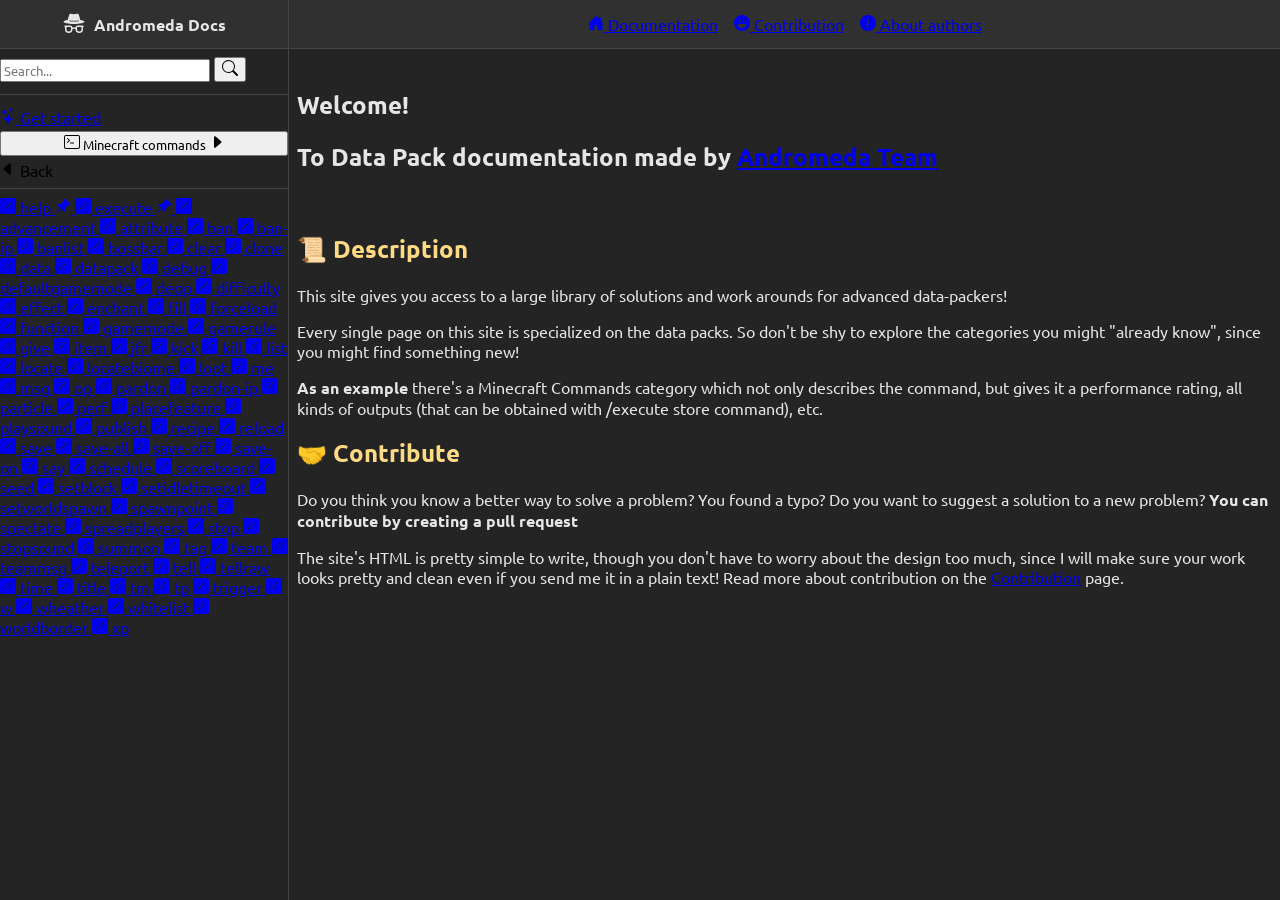
==== commit 835b7606: "Rename footer to a section" ====
--- a/index.html
+++ b/index.html
@@ -21,7 +21,7 @@
                     <span>Andromeda Docs</span>
                 </h1>
             </header>
-            <footer>
+            <section>
                 <div class="page" data-depth="0">
                     <span class="input big fit-absolute margin">
                         <input type="text" id="search_docs" placeholder="Search...">
@@ -526,7 +526,7 @@
                         </a>
                     </label>
                 </div>
-            </footer>
+            </section>
         </nav>
         <!-- END INCLUDING NAVBAR -->
         <main>
@@ -554,7 +554,7 @@
                 </div>
             </header>
             <!-- END INCLUDING TABS -->
-            <footer>
+            <section>
                 <br/>
                 <h1 class="center">Welcome!</h1>
                 <h2 class="center">To Data Pack documentation made by <a href="about_authors.html">Andromeda Team</a></h2>
@@ -580,7 +580,7 @@
                         The site's HTML is pretty simple to write, though you don't have to worry about the design too much, since I will make sure your work looks pretty and clean even if you send me it in a plain text! Read more about contribution on the <a href="contribution.html">Contribution</a> page.
                     </p>
                 </article>
-            </footer>
+            </section>
         </main>
     </div>
 </body>
--- a/styles/root.css
+++ b/styles/root.css
@@ -100,7 +100,7 @@
     height: var(--dimmensions);
 }
 
-footer {
+section {
     background-color: var(--background);
     position: relative;
     width: 100%;
@@ -109,7 +109,7 @@
     overflow-y: hidden;
 }
 
-footer > div {
+section > div {
     width: 100%;
     height: calc(100% - 1rem);
     display: flex;
@@ -120,14 +120,14 @@
     overflow-y: auto;
 }
 
-main > footer {
+main > section {
     width: calc(100% - 1rem);
     height: calc(100% - 3rem);
     padding: 0 0.5rem;
     overflow-y: auto;
 }
 
-main > footer::after {
+main > section::after {
     content: '';
     display: block;
     height: 1rem;
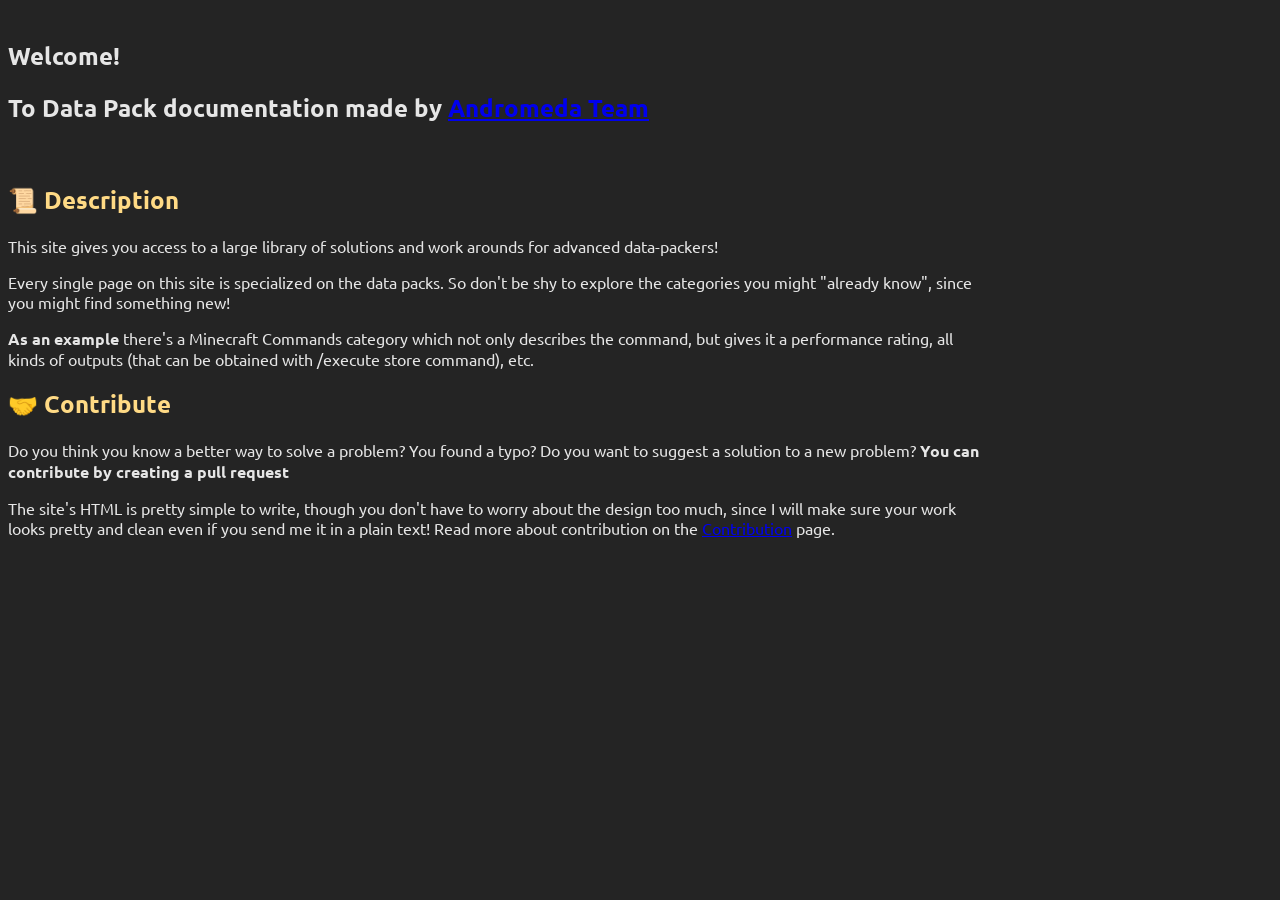
==== commit 59ffaea7: "testing" ====
--- a/index.html
+++ b/index.html
@@ -12,548 +12,8 @@
 <body>
     <div>
         <!-- INCLUDE NAVBAR -->
-        <nav>
-            <header>
-                <h1>
-                    <svg xmlns="http://www.w3.org/2000/svg" width="16" height="16" fill="currentColor" class="icon" viewBox="0 0 16 16">
-                        <path fill-rule="evenodd" d="m4.736 1.968-.892 3.269-.014.058C2.113 5.568 1 6.006 1 6.5 1 7.328 4.134 8 8 8s7-.672 7-1.5c0-.494-1.113-.932-2.83-1.205a1.032 1.032 0 0 0-.014-.058l-.892-3.27c-.146-.533-.698-.849-1.239-.734C9.411 1.363 8.62 1.5 8 1.5c-.62 0-1.411-.136-2.025-.267-.541-.115-1.093.2-1.239.735Zm.015 3.867a.25.25 0 0 1 .274-.224c.9.092 1.91.143 2.975.143a29.58 29.58 0 0 0 2.975-.143.25.25 0 0 1 .05.498c-.918.093-1.944.145-3.025.145s-2.107-.052-3.025-.145a.25.25 0 0 1-.224-.274ZM3.5 10h2a.5.5 0 0 1 .5.5v1a1.5 1.5 0 0 1-3 0v-1a.5.5 0 0 1 .5-.5Zm-1.5.5c0-.175.03-.344.085-.5H2a.5.5 0 0 1 0-1h3.5a1.5 1.5 0 0 1 1.488 1.312 3.5 3.5 0 0 1 2.024 0A1.5 1.5 0 0 1 10.5 9H14a.5.5 0 0 1 0 1h-.085c.055.156.085.325.085.5v1a2.5 2.5 0 0 1-5 0v-.14l-.21-.07a2.5 2.5 0 0 0-1.58 0l-.21.07v.14a2.5 2.5 0 0 1-5 0v-1Zm8.5-.5h2a.5.5 0 0 1 .5.5v1a1.5 1.5 0 0 1-3 0v-1a.5.5 0 0 1 .5-.5Z"/>
-                    </svg>
-                    <span>Andromeda Docs</span>
-                </h1>
-            </header>
-            <section>
-                <div class="page" data-depth="0">
-                    <span class="input big fit-absolute margin">
-                        <input type="text" id="search_docs" placeholder="Search...">
-                        <button class="button animated">
-                            <svg xmlns="http://www.w3.org/2000/svg" width="16" height="16" fill="currentColor" class="icon" viewBox="0 0 16 16">
-                                <path d="M11.742 10.344a6.5 6.5 0 1 0-1.397 1.398h-.001c.03.04.062.078.098.115l3.85 3.85a1 1 0 0 0 1.415-1.414l-3.85-3.85a1.007 1.007 0 0 0-.115-.1zM12 6.5a5.5 5.5 0 1 1-11 0 5.5 5.5 0 0 1 11 0z"/>
-                            </svg>
-                        </button>
-                    </span>
-                    <hr/>
-                    <a class="button big fit-parent margin" href="/docs/get_started.html">
-                        <svg xmlns="http://www.w3.org/2000/svg" width="16" height="16" fill="currentColor" class="icon" viewBox="0 0 16 16">
-                            <path d="M7.657 6.247c.11-.33.576-.33.686 0l.645 1.937a2.89 2.89 0 0 0 1.829 1.828l1.936.645c.33.11.33.576 0 .686l-1.937.645a2.89 2.89 0 0 0-1.828 1.829l-.645 1.936a.361.361 0 0 1-.686 0l-.645-1.937a2.89 2.89 0 0 0-1.828-1.828l-1.937-.645a.361.361 0 0 1 0-.686l1.937-.645a2.89 2.89 0 0 0 1.828-1.828l.645-1.937zM3.794 1.148a.217.217 0 0 1 .412 0l.387 1.162c.173.518.579.924 1.097 1.097l1.162.387a.217.217 0 0 1 0 .412l-1.162.387A1.734 1.734 0 0 0 4.593 5.69l-.387 1.162a.217.217 0 0 1-.412 0L3.407 5.69A1.734 1.734 0 0 0 2.31 4.593l-1.162-.387a.217.217 0 0 1 0-.412l1.162-.387A1.734 1.734 0 0 0 3.407 2.31l.387-1.162zM10.863.099a.145.145 0 0 1 .274 0l.258.774c.115.346.386.617.732.732l.774.258a.145.145 0 0 1 0 .274l-.774.258a1.156 1.156 0 0 0-.732.732l-.258.774a.145.145 0 0 1-.274 0l-.258-.774a1.156 1.156 0 0 0-.732-.732L9.1 2.137a.145.145 0 0 1 0-.274l.774-.258c.346-.115.617-.386.732-.732L10.863.1z"/>
-                        </svg>
-                        <span>Get started</span>
-                    </a>
-                    <button class="button big fit-absolute margin category" id="minecraft_commands">
-                        <svg xmlns="http://www.w3.org/2000/svg" width="16" height="16" fill="currentColor" class="icon" viewBox="0 0 16 16">
-                            <path d="M6 9a.5.5 0 0 1 .5-.5h3a.5.5 0 0 1 0 1h-3A.5.5 0 0 1 6 9zM3.854 4.146a.5.5 0 1 0-.708.708L4.793 6.5 3.146 8.146a.5.5 0 1 0 .708.708l2-2a.5.5 0 0 0 0-.708l-2-2z"/>
-                            <path d="M2 1a2 2 0 0 0-2 2v10a2 2 0 0 0 2 2h12a2 2 0 0 0 2-2V3a2 2 0 0 0-2-2H2zm12 1a1 1 0 0 1 1 1v10a1 1 0 0 1-1 1H2a1 1 0 0 1-1-1V3a1 1 0 0 1 1-1h12z"/>
-                        </svg>
-                        <span>Minecraft commands</span>
-                        <svg xmlns="http://www.w3.org/2000/svg" width="16" height="16" fill="currentColor" class="icon" viewBox="0 0 16 16">
-                            <path d="m12.14 8.753-5.482 4.796c-.646.566-1.658.106-1.658-.753V3.204a1 1 0 0 1 1.659-.753l5.48 4.796a1 1 0 0 1 0 1.506z"/>
-                        </svg>
-                    </button>
-                    <label class="page" for="minecraft_commands" data-depth="1">
-                        <span class="button big fit-parent margin">
-                            <svg xmlns="http://www.w3.org/2000/svg" width="16" height="16" fill="currentColor" class="bi bi-caret-left-fill" viewBox="0 0 16 16">
-                                <path d="m3.86 8.753 5.482 4.796c.646.566 1.658.106 1.658-.753V3.204a1 1 0 0 0-1.659-.753l-5.48 4.796a1 1 0 0 0 0 1.506z"/>
-                            </svg>
-                            <span>Back</span>
-                        </span>
-                        <hr/>
-                        <a class="button big fit-parent margin pinned" href="/docs/minecraft_commands/help.html">
-                            <svg xmlns="http://www.w3.org/2000/svg" width="16" height="16" fill="currentColor" class="icon" viewBox="0 0 16 16">
-                                <path d="M2 0a2 2 0 0 0-2 2v12a2 2 0 0 0 2 2h12a2 2 0 0 0 2-2V2a2 2 0 0 0-2-2H2zm9.354 5.354-6 6a.5.5 0 0 1-.708-.708l6-6a.5.5 0 0 1 .708.708z"/>
-                            </svg>
-                            <span>help</span>
-                            <svg xmlns="http://www.w3.org/2000/svg" width="16" height="16" fill="currentColor" class="icon" viewBox="0 0 16 16">
-                                <path d="M9.828.722a.5.5 0 0 1 .354.146l4.95 4.95a.5.5 0 0 1 0 .707c-.48.48-1.072.588-1.503.588-.177 0-.335-.018-.46-.039l-3.134 3.134a5.927 5.927 0 0 1 .16 1.013c.046.702-.032 1.687-.72 2.375a.5.5 0 0 1-.707 0l-2.829-2.828-3.182 3.182c-.195.195-1.219.902-1.414.707-.195-.195.512-1.22.707-1.414l3.182-3.182-2.828-2.829a.5.5 0 0 1 0-.707c.688-.688 1.673-.767 2.375-.72a5.922 5.922 0 0 1 1.013.16l3.134-3.133a2.772 2.772 0 0 1-.04-.461c0-.43.108-1.022.589-1.503a.5.5 0 0 1 .353-.146z"/>
-                            </svg>
-                        </a>
-                        <a class="button big fit-parent margin pinned" href="/docs/minecraft_commands/execute.html">
-                            <svg xmlns="http://www.w3.org/2000/svg" width="16" height="16" fill="currentColor" class="icon" viewBox="0 0 16 16">
-                                <path d="M2 0a2 2 0 0 0-2 2v12a2 2 0 0 0 2 2h12a2 2 0 0 0 2-2V2a2 2 0 0 0-2-2H2zm9.354 5.354-6 6a.5.5 0 0 1-.708-.708l6-6a.5.5 0 0 1 .708.708z"/>
-                            </svg>
-                            <span>execute</span>
-                            <svg xmlns="http://www.w3.org/2000/svg" width="16" height="16" fill="currentColor" class="icon" viewBox="0 0 16 16">
-                                <path d="M9.828.722a.5.5 0 0 1 .354.146l4.95 4.95a.5.5 0 0 1 0 .707c-.48.48-1.072.588-1.503.588-.177 0-.335-.018-.46-.039l-3.134 3.134a5.927 5.927 0 0 1 .16 1.013c.046.702-.032 1.687-.72 2.375a.5.5 0 0 1-.707 0l-2.829-2.828-3.182 3.182c-.195.195-1.219.902-1.414.707-.195-.195.512-1.22.707-1.414l3.182-3.182-2.828-2.829a.5.5 0 0 1 0-.707c.688-.688 1.673-.767 2.375-.72a5.922 5.922 0 0 1 1.013.16l3.134-3.133a2.772 2.772 0 0 1-.04-.461c0-.43.108-1.022.589-1.503a.5.5 0 0 1 .353-.146z"/>
-                            </svg>
-                        </a>
-                        <a class="button big fit-parent margin" href="/docs/minecraft_commands/advancement.html">
-                            <svg xmlns="http://www.w3.org/2000/svg" width="16" height="16" fill="currentColor" class="icon" viewBox="0 0 16 16">
-                                <path d="M2 0a2 2 0 0 0-2 2v12a2 2 0 0 0 2 2h12a2 2 0 0 0 2-2V2a2 2 0 0 0-2-2H2zm9.354 5.354-6 6a.5.5 0 0 1-.708-.708l6-6a.5.5 0 0 1 .708.708z"/>
-                            </svg>
-                            <span>advancement</span>
-                        </a>
-                        <a class="button big fit-parent margin" href="/docs/minecraft_commands/attribute.html">
-                            <svg xmlns="http://www.w3.org/2000/svg" width="16" height="16" fill="currentColor" class="icon" viewBox="0 0 16 16">
-                                <path d="M2 0a2 2 0 0 0-2 2v12a2 2 0 0 0 2 2h12a2 2 0 0 0 2-2V2a2 2 0 0 0-2-2H2zm9.354 5.354-6 6a.5.5 0 0 1-.708-.708l6-6a.5.5 0 0 1 .708.708z"/>
-                            </svg>
-                            <span>attribute</span>
-                        </a>
-                        <a class="button big fit-parent margin" href="/docs/minecraft_commands/ban.html">
-                            <svg xmlns="http://www.w3.org/2000/svg" width="16" height="16" fill="currentColor" class="icon" viewBox="0 0 16 16">
-                                <path d="M2 0a2 2 0 0 0-2 2v12a2 2 0 0 0 2 2h12a2 2 0 0 0 2-2V2a2 2 0 0 0-2-2H2zm9.354 5.354-6 6a.5.5 0 0 1-.708-.708l6-6a.5.5 0 0 1 .708.708z"/>
-                            </svg>
-                            <span>ban</span>
-                        </a>
-                        <a class="button big fit-parent margin" href="/docs/minecraft_commands/ban-ip.html">
-                            <svg xmlns="http://www.w3.org/2000/svg" width="16" height="16" fill="currentColor" class="icon" viewBox="0 0 16 16">
-                                <path d="M2 0a2 2 0 0 0-2 2v12a2 2 0 0 0 2 2h12a2 2 0 0 0 2-2V2a2 2 0 0 0-2-2H2zm9.354 5.354-6 6a.5.5 0 0 1-.708-.708l6-6a.5.5 0 0 1 .708.708z"/>
-                            </svg>
-                            <span>ban-ip</span>
-                        </a>
-                        <a class="button big fit-parent margin" href="/docs/minecraft_commands/banlist.html">
-                            <svg xmlns="http://www.w3.org/2000/svg" width="16" height="16" fill="currentColor" class="icon" viewBox="0 0 16 16">
-                                <path d="M2 0a2 2 0 0 0-2 2v12a2 2 0 0 0 2 2h12a2 2 0 0 0 2-2V2a2 2 0 0 0-2-2H2zm9.354 5.354-6 6a.5.5 0 0 1-.708-.708l6-6a.5.5 0 0 1 .708.708z"/>
-                            </svg>
-                            <span>banlist</span>
-                        </a>
-                        <a class="button big fit-parent margin" href="/docs/minecraft_commands/bossbar.html">
-                            <svg xmlns="http://www.w3.org/2000/svg" width="16" height="16" fill="currentColor" class="icon" viewBox="0 0 16 16">
-                                <path d="M2 0a2 2 0 0 0-2 2v12a2 2 0 0 0 2 2h12a2 2 0 0 0 2-2V2a2 2 0 0 0-2-2H2zm9.354 5.354-6 6a.5.5 0 0 1-.708-.708l6-6a.5.5 0 0 1 .708.708z"/>
-                            </svg>
-                            <span>bossbar</span>
-                        </a>
-                        <a class="button big fit-parent margin" href="/docs/minecraft_commands/clear.html">
-                            <svg xmlns="http://www.w3.org/2000/svg" width="16" height="16" fill="currentColor" class="icon" viewBox="0 0 16 16">
-                                <path d="M2 0a2 2 0 0 0-2 2v12a2 2 0 0 0 2 2h12a2 2 0 0 0 2-2V2a2 2 0 0 0-2-2H2zm9.354 5.354-6 6a.5.5 0 0 1-.708-.708l6-6a.5.5 0 0 1 .708.708z"/>
-                            </svg>
-                            <span>clear</span>
-                        </a>
-                        <a class="button big fit-parent margin" href="/docs/minecraft_commands/clone.html">
-                            <svg xmlns="http://www.w3.org/2000/svg" width="16" height="16" fill="currentColor" class="icon" viewBox="0 0 16 16">
-                                <path d="M2 0a2 2 0 0 0-2 2v12a2 2 0 0 0 2 2h12a2 2 0 0 0 2-2V2a2 2 0 0 0-2-2H2zm9.354 5.354-6 6a.5.5 0 0 1-.708-.708l6-6a.5.5 0 0 1 .708.708z"/>
-                            </svg>
-                            <span>clone</span>
-                        </a>
-                        <a class="button big fit-parent margin" href="/docs/minecraft_commands/data.html">
-                            <svg xmlns="http://www.w3.org/2000/svg" width="16" height="16" fill="currentColor" class="icon" viewBox="0 0 16 16">
-                                <path d="M2 0a2 2 0 0 0-2 2v12a2 2 0 0 0 2 2h12a2 2 0 0 0 2-2V2a2 2 0 0 0-2-2H2zm9.354 5.354-6 6a.5.5 0 0 1-.708-.708l6-6a.5.5 0 0 1 .708.708z"/>
-                            </svg>
-                            <span>data</span>
-                        </a>
-                        <a class="button big fit-parent margin" href="/docs/minecraft_commands/datapack.html">
-                            <svg xmlns="http://www.w3.org/2000/svg" width="16" height="16" fill="currentColor" class="icon" viewBox="0 0 16 16">
-                                <path d="M2 0a2 2 0 0 0-2 2v12a2 2 0 0 0 2 2h12a2 2 0 0 0 2-2V2a2 2 0 0 0-2-2H2zm9.354 5.354-6 6a.5.5 0 0 1-.708-.708l6-6a.5.5 0 0 1 .708.708z"/>
-                            </svg>
-                            <span>datapack</span>
-                        </a>
-                        <a class="button big fit-parent margin" href="/docs/minecraft_commands/debug.html">
-                            <svg xmlns="http://www.w3.org/2000/svg" width="16" height="16" fill="currentColor" class="icon" viewBox="0 0 16 16">
-                                <path d="M2 0a2 2 0 0 0-2 2v12a2 2 0 0 0 2 2h12a2 2 0 0 0 2-2V2a2 2 0 0 0-2-2H2zm9.354 5.354-6 6a.5.5 0 0 1-.708-.708l6-6a.5.5 0 0 1 .708.708z"/>
-                            </svg>
-                            <span>debug</span>
-                        </a>
-                        <a class="button big fit-parent margin" href="/docs/minecraft_commands/defaultgamemode.html">
-                            <svg xmlns="http://www.w3.org/2000/svg" width="16" height="16" fill="currentColor" class="icon" viewBox="0 0 16 16">
-                                <path d="M2 0a2 2 0 0 0-2 2v12a2 2 0 0 0 2 2h12a2 2 0 0 0 2-2V2a2 2 0 0 0-2-2H2zm9.354 5.354-6 6a.5.5 0 0 1-.708-.708l6-6a.5.5 0 0 1 .708.708z"/>
-                            </svg>
-                            <span>defaultgamemode</span>
-                        </a>
-                        <a class="button big fit-parent margin" href="/docs/minecraft_commands/deop.html">
-                            <svg xmlns="http://www.w3.org/2000/svg" width="16" height="16" fill="currentColor" class="icon" viewBox="0 0 16 16">
-                                <path d="M2 0a2 2 0 0 0-2 2v12a2 2 0 0 0 2 2h12a2 2 0 0 0 2-2V2a2 2 0 0 0-2-2H2zm9.354 5.354-6 6a.5.5 0 0 1-.708-.708l6-6a.5.5 0 0 1 .708.708z"/>
-                            </svg>
-                            <span>deop</span>
-                        </a>
-                        <a class="button big fit-parent margin" href="/docs/minecraft_commands/difficulty.html">
-                            <svg xmlns="http://www.w3.org/2000/svg" width="16" height="16" fill="currentColor" class="icon" viewBox="0 0 16 16">
-                                <path d="M2 0a2 2 0 0 0-2 2v12a2 2 0 0 0 2 2h12a2 2 0 0 0 2-2V2a2 2 0 0 0-2-2H2zm9.354 5.354-6 6a.5.5 0 0 1-.708-.708l6-6a.5.5 0 0 1 .708.708z"/>
-                            </svg>
-                            <span>difficulty</span>
-                        </a>
-                        <a class="button big fit-parent margin" href="/docs/minecraft_commands/effect.html">
-                            <svg xmlns="http://www.w3.org/2000/svg" width="16" height="16" fill="currentColor" class="icon" viewBox="0 0 16 16">
-                                <path d="M2 0a2 2 0 0 0-2 2v12a2 2 0 0 0 2 2h12a2 2 0 0 0 2-2V2a2 2 0 0 0-2-2H2zm9.354 5.354-6 6a.5.5 0 0 1-.708-.708l6-6a.5.5 0 0 1 .708.708z"/>
-                            </svg>
-                            <span>effect</span>
-                        </a>
-                        <a class="button big fit-parent margin" href="/docs/minecraft_commands/enchant.html">
-                            <svg xmlns="http://www.w3.org/2000/svg" width="16" height="16" fill="currentColor" class="icon" viewBox="0 0 16 16">
-                                <path d="M2 0a2 2 0 0 0-2 2v12a2 2 0 0 0 2 2h12a2 2 0 0 0 2-2V2a2 2 0 0 0-2-2H2zm9.354 5.354-6 6a.5.5 0 0 1-.708-.708l6-6a.5.5 0 0 1 .708.708z"/>
-                            </svg>
-                            <span>enchant</span>
-                        </a>
-                        <a class="button big fit-parent margin" href="/docs/minecraft_commands/fill.html">
-                            <svg xmlns="http://www.w3.org/2000/svg" width="16" height="16" fill="currentColor" class="icon" viewBox="0 0 16 16">
-                                <path d="M2 0a2 2 0 0 0-2 2v12a2 2 0 0 0 2 2h12a2 2 0 0 0 2-2V2a2 2 0 0 0-2-2H2zm9.354 5.354-6 6a.5.5 0 0 1-.708-.708l6-6a.5.5 0 0 1 .708.708z"/>
-                            </svg>
-                            <span>fill</span>
-                        </a>
-                        <a class="button big fit-parent margin" href="/docs/minecraft_commands/forceload.html">
-                            <svg xmlns="http://www.w3.org/2000/svg" width="16" height="16" fill="currentColor" class="icon" viewBox="0 0 16 16">
-                                <path d="M2 0a2 2 0 0 0-2 2v12a2 2 0 0 0 2 2h12a2 2 0 0 0 2-2V2a2 2 0 0 0-2-2H2zm9.354 5.354-6 6a.5.5 0 0 1-.708-.708l6-6a.5.5 0 0 1 .708.708z"/>
-                            </svg>
-                            <span>forceload</span>
-                        </a>
-                        <a class="button big fit-parent margin" href="/docs/minecraft_commands/function.html">
-                            <svg xmlns="http://www.w3.org/2000/svg" width="16" height="16" fill="currentColor" class="icon" viewBox="0 0 16 16">
-                                <path d="M2 0a2 2 0 0 0-2 2v12a2 2 0 0 0 2 2h12a2 2 0 0 0 2-2V2a2 2 0 0 0-2-2H2zm9.354 5.354-6 6a.5.5 0 0 1-.708-.708l6-6a.5.5 0 0 1 .708.708z"/>
-                            </svg>
-                            <span>function</span>
-                        </a>
-                        <a class="button big fit-parent margin" href="/docs/minecraft_commands/gamemode.html">
-                            <svg xmlns="http://www.w3.org/2000/svg" width="16" height="16" fill="currentColor" class="icon" viewBox="0 0 16 16">
-                                <path d="M2 0a2 2 0 0 0-2 2v12a2 2 0 0 0 2 2h12a2 2 0 0 0 2-2V2a2 2 0 0 0-2-2H2zm9.354 5.354-6 6a.5.5 0 0 1-.708-.708l6-6a.5.5 0 0 1 .708.708z"/>
-                            </svg>
-                            <span>gamemode</span>
-                        </a>
-                        <a class="button big fit-parent margin" href="/docs/minecraft_commands/gamerule.html">
-                            <svg xmlns="http://www.w3.org/2000/svg" width="16" height="16" fill="currentColor" class="icon" viewBox="0 0 16 16">
-                                <path d="M2 0a2 2 0 0 0-2 2v12a2 2 0 0 0 2 2h12a2 2 0 0 0 2-2V2a2 2 0 0 0-2-2H2zm9.354 5.354-6 6a.5.5 0 0 1-.708-.708l6-6a.5.5 0 0 1 .708.708z"/>
-                            </svg>
-                            <span>gamerule</span>
-                        </a>
-                        <a class="button big fit-parent margin" href="/docs/minecraft_commands/give.html">
-                            <svg xmlns="http://www.w3.org/2000/svg" width="16" height="16" fill="currentColor" class="icon" viewBox="0 0 16 16">
-                                <path d="M2 0a2 2 0 0 0-2 2v12a2 2 0 0 0 2 2h12a2 2 0 0 0 2-2V2a2 2 0 0 0-2-2H2zm9.354 5.354-6 6a.5.5 0 0 1-.708-.708l6-6a.5.5 0 0 1 .708.708z"/>
-                            </svg>
-                            <span>give</span>
-                        </a>
-                        <a class="button big fit-parent margin" href="/docs/minecraft_commands/item.html">
-                            <svg xmlns="http://www.w3.org/2000/svg" width="16" height="16" fill="currentColor" class="icon" viewBox="0 0 16 16">
-                                <path d="M2 0a2 2 0 0 0-2 2v12a2 2 0 0 0 2 2h12a2 2 0 0 0 2-2V2a2 2 0 0 0-2-2H2zm9.354 5.354-6 6a.5.5 0 0 1-.708-.708l6-6a.5.5 0 0 1 .708.708z"/>
-                            </svg>
-                            <span>item</span>
-                        </a>
-                        <a class="button big fit-parent margin" href="/docs/minecraft_commands/jfr.html">
-                            <svg xmlns="http://www.w3.org/2000/svg" width="16" height="16" fill="currentColor" class="icon" viewBox="0 0 16 16">
-                                <path d="M2 0a2 2 0 0 0-2 2v12a2 2 0 0 0 2 2h12a2 2 0 0 0 2-2V2a2 2 0 0 0-2-2H2zm9.354 5.354-6 6a.5.5 0 0 1-.708-.708l6-6a.5.5 0 0 1 .708.708z"/>
-                            </svg>
-                            <span>jfr</span>
-                        </a>
-                        <a class="button big fit-parent margin" href="/docs/minecraft_commands/kick.html">
-                            <svg xmlns="http://www.w3.org/2000/svg" width="16" height="16" fill="currentColor" class="icon" viewBox="0 0 16 16">
-                                <path d="M2 0a2 2 0 0 0-2 2v12a2 2 0 0 0 2 2h12a2 2 0 0 0 2-2V2a2 2 0 0 0-2-2H2zm9.354 5.354-6 6a.5.5 0 0 1-.708-.708l6-6a.5.5 0 0 1 .708.708z"/>
-                            </svg>
-                            <span>kick</span>
-                        </a>
-                        <a class="button big fit-parent margin" href="/docs/minecraft_commands/kill.html">
-                            <svg xmlns="http://www.w3.org/2000/svg" width="16" height="16" fill="currentColor" class="icon" viewBox="0 0 16 16">
-                                <path d="M2 0a2 2 0 0 0-2 2v12a2 2 0 0 0 2 2h12a2 2 0 0 0 2-2V2a2 2 0 0 0-2-2H2zm9.354 5.354-6 6a.5.5 0 0 1-.708-.708l6-6a.5.5 0 0 1 .708.708z"/>
-                            </svg>
-                            <span>kill</span>
-                        </a>
-                        <a class="button big fit-parent margin" href="/docs/minecraft_commands/list.html">
-                            <svg xmlns="http://www.w3.org/2000/svg" width="16" height="16" fill="currentColor" class="icon" viewBox="0 0 16 16">
-                                <path d="M2 0a2 2 0 0 0-2 2v12a2 2 0 0 0 2 2h12a2 2 0 0 0 2-2V2a2 2 0 0 0-2-2H2zm9.354 5.354-6 6a.5.5 0 0 1-.708-.708l6-6a.5.5 0 0 1 .708.708z"/>
-                            </svg>
-                            <span>list</span>
-                        </a>
-                        <a class="button big fit-parent margin" href="/docs/minecraft_commands/locate.html">
-                            <svg xmlns="http://www.w3.org/2000/svg" width="16" height="16" fill="currentColor" class="icon" viewBox="0 0 16 16">
-                                <path d="M2 0a2 2 0 0 0-2 2v12a2 2 0 0 0 2 2h12a2 2 0 0 0 2-2V2a2 2 0 0 0-2-2H2zm9.354 5.354-6 6a.5.5 0 0 1-.708-.708l6-6a.5.5 0 0 1 .708.708z"/>
-                            </svg>
-                            <span>locate</span>
-                        </a>
-                        <a class="button big fit-parent margin" href="/docs/minecraft_commands/locatebiome.html">
-                            <svg xmlns="http://www.w3.org/2000/svg" width="16" height="16" fill="currentColor" class="icon" viewBox="0 0 16 16">
-                                <path d="M2 0a2 2 0 0 0-2 2v12a2 2 0 0 0 2 2h12a2 2 0 0 0 2-2V2a2 2 0 0 0-2-2H2zm9.354 5.354-6 6a.5.5 0 0 1-.708-.708l6-6a.5.5 0 0 1 .708.708z"/>
-                            </svg>
-                            <span>locatebiome</span>
-                        </a>
-                        <a class="button big fit-parent margin" href="/docs/minecraft_commands/loot.html">
-                            <svg xmlns="http://www.w3.org/2000/svg" width="16" height="16" fill="currentColor" class="icon" viewBox="0 0 16 16">
-                                <path d="M2 0a2 2 0 0 0-2 2v12a2 2 0 0 0 2 2h12a2 2 0 0 0 2-2V2a2 2 0 0 0-2-2H2zm9.354 5.354-6 6a.5.5 0 0 1-.708-.708l6-6a.5.5 0 0 1 .708.708z"/>
-                            </svg>
-                            <span>loot</span>
-                        </a>
-                        <a class="button big fit-parent margin" href="/docs/minecraft_commands/me.html">
-                            <svg xmlns="http://www.w3.org/2000/svg" width="16" height="16" fill="currentColor" class="icon" viewBox="0 0 16 16">
-                                <path d="M2 0a2 2 0 0 0-2 2v12a2 2 0 0 0 2 2h12a2 2 0 0 0 2-2V2a2 2 0 0 0-2-2H2zm9.354 5.354-6 6a.5.5 0 0 1-.708-.708l6-6a.5.5 0 0 1 .708.708z"/>
-                            </svg>
-                            <span>me</span>
-                        </a>
-                        <a class="button big fit-parent margin" href="/docs/minecraft_commands/msg.html">
-                            <svg xmlns="http://www.w3.org/2000/svg" width="16" height="16" fill="currentColor" class="icon" viewBox="0 0 16 16">
-                                <path d="M2 0a2 2 0 0 0-2 2v12a2 2 0 0 0 2 2h12a2 2 0 0 0 2-2V2a2 2 0 0 0-2-2H2zm9.354 5.354-6 6a.5.5 0 0 1-.708-.708l6-6a.5.5 0 0 1 .708.708z"/>
-                            </svg>
-                            <span>msg</span>
-                        </a>
-                        <a class="button big fit-parent margin" href="/docs/minecraft_commands/op.html">
-                            <svg xmlns="http://www.w3.org/2000/svg" width="16" height="16" fill="currentColor" class="icon" viewBox="0 0 16 16">
-                                <path d="M2 0a2 2 0 0 0-2 2v12a2 2 0 0 0 2 2h12a2 2 0 0 0 2-2V2a2 2 0 0 0-2-2H2zm9.354 5.354-6 6a.5.5 0 0 1-.708-.708l6-6a.5.5 0 0 1 .708.708z"/>
-                            </svg>
-                            <span>op</span>
-                        </a>
-                        <a class="button big fit-parent margin" href="/docs/minecraft_commands/pardon.html">
-                            <svg xmlns="http://www.w3.org/2000/svg" width="16" height="16" fill="currentColor" class="icon" viewBox="0 0 16 16">
-                                <path d="M2 0a2 2 0 0 0-2 2v12a2 2 0 0 0 2 2h12a2 2 0 0 0 2-2V2a2 2 0 0 0-2-2H2zm9.354 5.354-6 6a.5.5 0 0 1-.708-.708l6-6a.5.5 0 0 1 .708.708z"/>
-                            </svg>
-                            <span>pardon</span>
-                        </a>
-                        <a class="button big fit-parent margin" href="/docs/minecraft_commands/pardon-ip.html">
-                            <svg xmlns="http://www.w3.org/2000/svg" width="16" height="16" fill="currentColor" class="icon" viewBox="0 0 16 16">
-                                <path d="M2 0a2 2 0 0 0-2 2v12a2 2 0 0 0 2 2h12a2 2 0 0 0 2-2V2a2 2 0 0 0-2-2H2zm9.354 5.354-6 6a.5.5 0 0 1-.708-.708l6-6a.5.5 0 0 1 .708.708z"/>
-                            </svg>
-                            <span>pardon-ip</span>
-                        </a>
-                        <a class="button big fit-parent margin" href="/docs/minecraft_commands/particle.html">
-                            <svg xmlns="http://www.w3.org/2000/svg" width="16" height="16" fill="currentColor" class="icon" viewBox="0 0 16 16">
-                                <path d="M2 0a2 2 0 0 0-2 2v12a2 2 0 0 0 2 2h12a2 2 0 0 0 2-2V2a2 2 0 0 0-2-2H2zm9.354 5.354-6 6a.5.5 0 0 1-.708-.708l6-6a.5.5 0 0 1 .708.708z"/>
-                            </svg>
-                            <span>particle</span>
-                        </a>
-                        <a class="button big fit-parent margin" href="/docs/minecraft_commands/perf.html">
-                            <svg xmlns="http://www.w3.org/2000/svg" width="16" height="16" fill="currentColor" class="icon" viewBox="0 0 16 16">
-                                <path d="M2 0a2 2 0 0 0-2 2v12a2 2 0 0 0 2 2h12a2 2 0 0 0 2-2V2a2 2 0 0 0-2-2H2zm9.354 5.354-6 6a.5.5 0 0 1-.708-.708l6-6a.5.5 0 0 1 .708.708z"/>
-                            </svg>
-                            <span>perf</span>
-                        </a>
-                        <a class="button big fit-parent margin" href="/docs/minecraft_commands/placefeature.html">
-                            <svg xmlns="http://www.w3.org/2000/svg" width="16" height="16" fill="currentColor" class="icon" viewBox="0 0 16 16">
-                                <path d="M2 0a2 2 0 0 0-2 2v12a2 2 0 0 0 2 2h12a2 2 0 0 0 2-2V2a2 2 0 0 0-2-2H2zm9.354 5.354-6 6a.5.5 0 0 1-.708-.708l6-6a.5.5 0 0 1 .708.708z"/>
-                            </svg>
-                            <span>placefeature</span>
-                        </a>
-                        <a class="button big fit-parent margin" href="/docs/minecraft_commands/playsound.html">
-                            <svg xmlns="http://www.w3.org/2000/svg" width="16" height="16" fill="currentColor" class="icon" viewBox="0 0 16 16">
-                                <path d="M2 0a2 2 0 0 0-2 2v12a2 2 0 0 0 2 2h12a2 2 0 0 0 2-2V2a2 2 0 0 0-2-2H2zm9.354 5.354-6 6a.5.5 0 0 1-.708-.708l6-6a.5.5 0 0 1 .708.708z"/>
-                            </svg>
-                            <span>playsound</span>
-                        </a>
-                        <a class="button big fit-parent margin" href="/docs/minecraft_commands/publish.html">
-                            <svg xmlns="http://www.w3.org/2000/svg" width="16" height="16" fill="currentColor" class="icon" viewBox="0 0 16 16">
-                                <path d="M2 0a2 2 0 0 0-2 2v12a2 2 0 0 0 2 2h12a2 2 0 0 0 2-2V2a2 2 0 0 0-2-2H2zm9.354 5.354-6 6a.5.5 0 0 1-.708-.708l6-6a.5.5 0 0 1 .708.708z"/>
-                            </svg>
-                            <span>publish</span>
-                        </a>
-                        <a class="button big fit-parent margin" href="/docs/minecraft_commands/recipe.html">
-                            <svg xmlns="http://www.w3.org/2000/svg" width="16" height="16" fill="currentColor" class="icon" viewBox="0 0 16 16">
-                                <path d="M2 0a2 2 0 0 0-2 2v12a2 2 0 0 0 2 2h12a2 2 0 0 0 2-2V2a2 2 0 0 0-2-2H2zm9.354 5.354-6 6a.5.5 0 0 1-.708-.708l6-6a.5.5 0 0 1 .708.708z"/>
-                            </svg>
-                            <span>recipe</span>
-                        </a>
-                        <a class="button big fit-parent margin" href="/docs/minecraft_commands/reload.html">
-                            <svg xmlns="http://www.w3.org/2000/svg" width="16" height="16" fill="currentColor" class="icon" viewBox="0 0 16 16">
-                                <path d="M2 0a2 2 0 0 0-2 2v12a2 2 0 0 0 2 2h12a2 2 0 0 0 2-2V2a2 2 0 0 0-2-2H2zm9.354 5.354-6 6a.5.5 0 0 1-.708-.708l6-6a.5.5 0 0 1 .708.708z"/>
-                            </svg>
-                            <span>reload</span>
-                        </a>
-                        <a class="button big fit-parent margin" href="/docs/minecraft_commands/save.html">
-                            <svg xmlns="http://www.w3.org/2000/svg" width="16" height="16" fill="currentColor" class="icon" viewBox="0 0 16 16">
-                                <path d="M2 0a2 2 0 0 0-2 2v12a2 2 0 0 0 2 2h12a2 2 0 0 0 2-2V2a2 2 0 0 0-2-2H2zm9.354 5.354-6 6a.5.5 0 0 1-.708-.708l6-6a.5.5 0 0 1 .708.708z"/>
-                            </svg>
-                            <span>save</span>
-                        </a>
-                        <a class="button big fit-parent margin" href="/docs/minecraft_commands/save-all.html">
-                            <svg xmlns="http://www.w3.org/2000/svg" width="16" height="16" fill="currentColor" class="icon" viewBox="0 0 16 16">
-                                <path d="M2 0a2 2 0 0 0-2 2v12a2 2 0 0 0 2 2h12a2 2 0 0 0 2-2V2a2 2 0 0 0-2-2H2zm9.354 5.354-6 6a.5.5 0 0 1-.708-.708l6-6a.5.5 0 0 1 .708.708z"/>
-                            </svg>
-                            <span>save-all</span>
-                        </a>
-                        <a class="button big fit-parent margin" href="/docs/minecraft_commands/save-off.html">
-                            <svg xmlns="http://www.w3.org/2000/svg" width="16" height="16" fill="currentColor" class="icon" viewBox="0 0 16 16">
-                                <path d="M2 0a2 2 0 0 0-2 2v12a2 2 0 0 0 2 2h12a2 2 0 0 0 2-2V2a2 2 0 0 0-2-2H2zm9.354 5.354-6 6a.5.5 0 0 1-.708-.708l6-6a.5.5 0 0 1 .708.708z"/>
-                            </svg>
-                            <span>save-off</span>
-                        </a>
-                        <a class="button big fit-parent margin" href="/docs/minecraft_commands/save-on.html">
-                            <svg xmlns="http://www.w3.org/2000/svg" width="16" height="16" fill="currentColor" class="icon" viewBox="0 0 16 16">
-                                <path d="M2 0a2 2 0 0 0-2 2v12a2 2 0 0 0 2 2h12a2 2 0 0 0 2-2V2a2 2 0 0 0-2-2H2zm9.354 5.354-6 6a.5.5 0 0 1-.708-.708l6-6a.5.5 0 0 1 .708.708z"/>
-                            </svg>
-                            <span>save-on</span>
-                        </a>
-                        <a class="button big fit-parent margin" href="/docs/minecraft_commands/say.html">
-                            <svg xmlns="http://www.w3.org/2000/svg" width="16" height="16" fill="currentColor" class="icon" viewBox="0 0 16 16">
-                                <path d="M2 0a2 2 0 0 0-2 2v12a2 2 0 0 0 2 2h12a2 2 0 0 0 2-2V2a2 2 0 0 0-2-2H2zm9.354 5.354-6 6a.5.5 0 0 1-.708-.708l6-6a.5.5 0 0 1 .708.708z"/>
-                            </svg>
-                            <span>say</span>
-                        </a>
-                        <a class="button big fit-parent margin" href="/docs/minecraft_commands/schedule.html">
-                            <svg xmlns="http://www.w3.org/2000/svg" width="16" height="16" fill="currentColor" class="icon" viewBox="0 0 16 16">
-                                <path d="M2 0a2 2 0 0 0-2 2v12a2 2 0 0 0 2 2h12a2 2 0 0 0 2-2V2a2 2 0 0 0-2-2H2zm9.354 5.354-6 6a.5.5 0 0 1-.708-.708l6-6a.5.5 0 0 1 .708.708z"/>
-                            </svg>
-                            <span>schedule</span>
-                        </a>
-                        <a class="button big fit-parent margin" href="/docs/minecraft_commands/scoreboard.html">
-                            <svg xmlns="http://www.w3.org/2000/svg" width="16" height="16" fill="currentColor" class="icon" viewBox="0 0 16 16">
-                                <path d="M2 0a2 2 0 0 0-2 2v12a2 2 0 0 0 2 2h12a2 2 0 0 0 2-2V2a2 2 0 0 0-2-2H2zm9.354 5.354-6 6a.5.5 0 0 1-.708-.708l6-6a.5.5 0 0 1 .708.708z"/>
-                            </svg>
-                            <span>scoreboard</span>
-                        </a>
-                        <a class="button big fit-parent margin" href="/docs/minecraft_commands/seed.html">
-                            <svg xmlns="http://www.w3.org/2000/svg" width="16" height="16" fill="currentColor" class="icon" viewBox="0 0 16 16">
-                                <path d="M2 0a2 2 0 0 0-2 2v12a2 2 0 0 0 2 2h12a2 2 0 0 0 2-2V2a2 2 0 0 0-2-2H2zm9.354 5.354-6 6a.5.5 0 0 1-.708-.708l6-6a.5.5 0 0 1 .708.708z"/>
-                            </svg>
-                            <span>seed</span>
-                        </a>
-                        <a class="button big fit-parent margin" href="/docs/minecraft_commands/setblock.html">
-                            <svg xmlns="http://www.w3.org/2000/svg" width="16" height="16" fill="currentColor" class="icon" viewBox="0 0 16 16">
-                                <path d="M2 0a2 2 0 0 0-2 2v12a2 2 0 0 0 2 2h12a2 2 0 0 0 2-2V2a2 2 0 0 0-2-2H2zm9.354 5.354-6 6a.5.5 0 0 1-.708-.708l6-6a.5.5 0 0 1 .708.708z"/>
-                            </svg>
-                            <span>setblock</span>
-                        </a>
-                        <a class="button big fit-parent margin" href="/docs/minecraft_commands/setidletimeout.html">
-                            <svg xmlns="http://www.w3.org/2000/svg" width="16" height="16" fill="currentColor" class="icon" viewBox="0 0 16 16">
-                                <path d="M2 0a2 2 0 0 0-2 2v12a2 2 0 0 0 2 2h12a2 2 0 0 0 2-2V2a2 2 0 0 0-2-2H2zm9.354 5.354-6 6a.5.5 0 0 1-.708-.708l6-6a.5.5 0 0 1 .708.708z"/>
-                            </svg>
-                            <span>setidletimeout</span>
-                        </a>
-                        <a class="button big fit-parent margin" href="/docs/minecraft_commands/setworldspawn.html">
-                            <svg xmlns="http://www.w3.org/2000/svg" width="16" height="16" fill="currentColor" class="icon" viewBox="0 0 16 16">
-                                <path d="M2 0a2 2 0 0 0-2 2v12a2 2 0 0 0 2 2h12a2 2 0 0 0 2-2V2a2 2 0 0 0-2-2H2zm9.354 5.354-6 6a.5.5 0 0 1-.708-.708l6-6a.5.5 0 0 1 .708.708z"/>
-                            </svg>
-                            <span>setworldspawn</span>
-                        </a>
-                        <a class="button big fit-parent margin" href="/docs/minecraft_commands/spawnpoint.html">
-                            <svg xmlns="http://www.w3.org/2000/svg" width="16" height="16" fill="currentColor" class="icon" viewBox="0 0 16 16">
-                                <path d="M2 0a2 2 0 0 0-2 2v12a2 2 0 0 0 2 2h12a2 2 0 0 0 2-2V2a2 2 0 0 0-2-2H2zm9.354 5.354-6 6a.5.5 0 0 1-.708-.708l6-6a.5.5 0 0 1 .708.708z"/>
-                            </svg>
-                            <span>spawnpoint</span>
-                        </a>
-                        <a class="button big fit-parent margin" href="/docs/minecraft_commands/spectate.html">
-                            <svg xmlns="http://www.w3.org/2000/svg" width="16" height="16" fill="currentColor" class="icon" viewBox="0 0 16 16">
-                                <path d="M2 0a2 2 0 0 0-2 2v12a2 2 0 0 0 2 2h12a2 2 0 0 0 2-2V2a2 2 0 0 0-2-2H2zm9.354 5.354-6 6a.5.5 0 0 1-.708-.708l6-6a.5.5 0 0 1 .708.708z"/>
-                            </svg>
-                            <span>spectate</span>
-                        </a>
-                        <a class="button big fit-parent margin" href="/docs/minecraft_commands/spreadplayers.html">
-                            <svg xmlns="http://www.w3.org/2000/svg" width="16" height="16" fill="currentColor" class="icon" viewBox="0 0 16 16">
-                                <path d="M2 0a2 2 0 0 0-2 2v12a2 2 0 0 0 2 2h12a2 2 0 0 0 2-2V2a2 2 0 0 0-2-2H2zm9.354 5.354-6 6a.5.5 0 0 1-.708-.708l6-6a.5.5 0 0 1 .708.708z"/>
-                            </svg>
-                            <span>spreadplayers</span>
-                        </a>
-                        <a class="button big fit-parent margin" href="/docs/minecraft_commands/stop.html">
-                            <svg xmlns="http://www.w3.org/2000/svg" width="16" height="16" fill="currentColor" class="icon" viewBox="0 0 16 16">
-                                <path d="M2 0a2 2 0 0 0-2 2v12a2 2 0 0 0 2 2h12a2 2 0 0 0 2-2V2a2 2 0 0 0-2-2H2zm9.354 5.354-6 6a.5.5 0 0 1-.708-.708l6-6a.5.5 0 0 1 .708.708z"/>
-                            </svg>
-                            <span>stop</span>
-                        </a>
-                        <a class="button big fit-parent margin" href="/docs/minecraft_commands/stopsound.html">
-                            <svg xmlns="http://www.w3.org/2000/svg" width="16" height="16" fill="currentColor" class="icon" viewBox="0 0 16 16">
-                                <path d="M2 0a2 2 0 0 0-2 2v12a2 2 0 0 0 2 2h12a2 2 0 0 0 2-2V2a2 2 0 0 0-2-2H2zm9.354 5.354-6 6a.5.5 0 0 1-.708-.708l6-6a.5.5 0 0 1 .708.708z"/>
-                            </svg>
-                            <span>stopsound</span>
-                        </a>
-                        <a class="button big fit-parent margin" href="/docs/minecraft_commands/summon.html">
-                            <svg xmlns="http://www.w3.org/2000/svg" width="16" height="16" fill="currentColor" class="icon" viewBox="0 0 16 16">
-                                <path d="M2 0a2 2 0 0 0-2 2v12a2 2 0 0 0 2 2h12a2 2 0 0 0 2-2V2a2 2 0 0 0-2-2H2zm9.354 5.354-6 6a.5.5 0 0 1-.708-.708l6-6a.5.5 0 0 1 .708.708z"/>
-                            </svg>
-                            <span>summon</span>
-                        </a>
-                        <a class="button big fit-parent margin" href="/docs/minecraft_commands/tag.html">
-                            <svg xmlns="http://www.w3.org/2000/svg" width="16" height="16" fill="currentColor" class="icon" viewBox="0 0 16 16">
-                                <path d="M2 0a2 2 0 0 0-2 2v12a2 2 0 0 0 2 2h12a2 2 0 0 0 2-2V2a2 2 0 0 0-2-2H2zm9.354 5.354-6 6a.5.5 0 0 1-.708-.708l6-6a.5.5 0 0 1 .708.708z"/>
-                            </svg>
-                            <span>tag</span>
-                        </a>
-                        <a class="button big fit-parent margin" href="/docs/minecraft_commands/team.html">
-                            <svg xmlns="http://www.w3.org/2000/svg" width="16" height="16" fill="currentColor" class="icon" viewBox="0 0 16 16">
-                                <path d="M2 0a2 2 0 0 0-2 2v12a2 2 0 0 0 2 2h12a2 2 0 0 0 2-2V2a2 2 0 0 0-2-2H2zm9.354 5.354-6 6a.5.5 0 0 1-.708-.708l6-6a.5.5 0 0 1 .708.708z"/>
-                            </svg>
-                            <span>team</span>
-                        </a>
-                        <a class="button big fit-parent margin" href="/docs/minecraft_commands/teammsg.html">
-                            <svg xmlns="http://www.w3.org/2000/svg" width="16" height="16" fill="currentColor" class="icon" viewBox="0 0 16 16">
-                                <path d="M2 0a2 2 0 0 0-2 2v12a2 2 0 0 0 2 2h12a2 2 0 0 0 2-2V2a2 2 0 0 0-2-2H2zm9.354 5.354-6 6a.5.5 0 0 1-.708-.708l6-6a.5.5 0 0 1 .708.708z"/>
-                            </svg>
-                            <span>teammsg</span>
-                        </a>
-                        <a class="button big fit-parent margin" href="/docs/minecraft_commands/teleport.html">
-                            <svg xmlns="http://www.w3.org/2000/svg" width="16" height="16" fill="currentColor" class="icon" viewBox="0 0 16 16">
-                                <path d="M2 0a2 2 0 0 0-2 2v12a2 2 0 0 0 2 2h12a2 2 0 0 0 2-2V2a2 2 0 0 0-2-2H2zm9.354 5.354-6 6a.5.5 0 0 1-.708-.708l6-6a.5.5 0 0 1 .708.708z"/>
-                            </svg>
-                            <span>teleport</span>
-                        </a>
-                        <a class="button big fit-parent margin" href="/docs/minecraft_commands/tell.html">
-                            <svg xmlns="http://www.w3.org/2000/svg" width="16" height="16" fill="currentColor" class="icon" viewBox="0 0 16 16">
-                                <path d="M2 0a2 2 0 0 0-2 2v12a2 2 0 0 0 2 2h12a2 2 0 0 0 2-2V2a2 2 0 0 0-2-2H2zm9.354 5.354-6 6a.5.5 0 0 1-.708-.708l6-6a.5.5 0 0 1 .708.708z"/>
-                            </svg>
-                            <span>tell</span>
-                        </a>
-                        <a class="button big fit-parent margin" href="/docs/minecraft_commands/tellraw.html">
-                            <svg xmlns="http://www.w3.org/2000/svg" width="16" height="16" fill="currentColor" class="icon" viewBox="0 0 16 16">
-                                <path d="M2 0a2 2 0 0 0-2 2v12a2 2 0 0 0 2 2h12a2 2 0 0 0 2-2V2a2 2 0 0 0-2-2H2zm9.354 5.354-6 6a.5.5 0 0 1-.708-.708l6-6a.5.5 0 0 1 .708.708z"/>
-                            </svg>
-                            <span>tellraw</span>
-                        </a>
-                        <a class="button big fit-parent margin" href="/docs/minecraft_commands/time.html">
-                            <svg xmlns="http://www.w3.org/2000/svg" width="16" height="16" fill="currentColor" class="icon" viewBox="0 0 16 16">
-                                <path d="M2 0a2 2 0 0 0-2 2v12a2 2 0 0 0 2 2h12a2 2 0 0 0 2-2V2a2 2 0 0 0-2-2H2zm9.354 5.354-6 6a.5.5 0 0 1-.708-.708l6-6a.5.5 0 0 1 .708.708z"/>
-                            </svg>
-                            <span>time</span>
-                        </a>
-                        <a class="button big fit-parent margin" href="/docs/minecraft_commands/title.html">
-                            <svg xmlns="http://www.w3.org/2000/svg" width="16" height="16" fill="currentColor" class="icon" viewBox="0 0 16 16">
-                                <path d="M2 0a2 2 0 0 0-2 2v12a2 2 0 0 0 2 2h12a2 2 0 0 0 2-2V2a2 2 0 0 0-2-2H2zm9.354 5.354-6 6a.5.5 0 0 1-.708-.708l6-6a.5.5 0 0 1 .708.708z"/>
-                            </svg>
-                            <span>title</span>
-                        </a>
-                        <a class="button big fit-parent margin" href="/docs/minecraft_commands/tm.html">
-                            <svg xmlns="http://www.w3.org/2000/svg" width="16" height="16" fill="currentColor" class="icon" viewBox="0 0 16 16">
-                                <path d="M2 0a2 2 0 0 0-2 2v12a2 2 0 0 0 2 2h12a2 2 0 0 0 2-2V2a2 2 0 0 0-2-2H2zm9.354 5.354-6 6a.5.5 0 0 1-.708-.708l6-6a.5.5 0 0 1 .708.708z"/>
-                            </svg>
-                            <span>tm</span>
-                        </a>
-                        <a class="button big fit-parent margin" href="/docs/minecraft_commands/tp.html">
-                            <svg xmlns="http://www.w3.org/2000/svg" width="16" height="16" fill="currentColor" class="icon" viewBox="0 0 16 16">
-                                <path d="M2 0a2 2 0 0 0-2 2v12a2 2 0 0 0 2 2h12a2 2 0 0 0 2-2V2a2 2 0 0 0-2-2H2zm9.354 5.354-6 6a.5.5 0 0 1-.708-.708l6-6a.5.5 0 0 1 .708.708z"/>
-                            </svg>
-                            <span>tp</span>
-                        </a>
-                        <a class="button big fit-parent margin" href="/docs/minecraft_commands/trigger.html">
-                            <svg xmlns="http://www.w3.org/2000/svg" width="16" height="16" fill="currentColor" class="icon" viewBox="0 0 16 16">
-                                <path d="M2 0a2 2 0 0 0-2 2v12a2 2 0 0 0 2 2h12a2 2 0 0 0 2-2V2a2 2 0 0 0-2-2H2zm9.354 5.354-6 6a.5.5 0 0 1-.708-.708l6-6a.5.5 0 0 1 .708.708z"/>
-                            </svg>
-                            <span>trigger</span>
-                        </a>
-                        <a class="button big fit-parent margin" href="/docs/minecraft_commands/w.html">
-                            <svg xmlns="http://www.w3.org/2000/svg" width="16" height="16" fill="currentColor" class="icon" viewBox="0 0 16 16">
-                                <path d="M2 0a2 2 0 0 0-2 2v12a2 2 0 0 0 2 2h12a2 2 0 0 0 2-2V2a2 2 0 0 0-2-2H2zm9.354 5.354-6 6a.5.5 0 0 1-.708-.708l6-6a.5.5 0 0 1 .708.708z"/>
-                            </svg>
-                            <span>w</span>
-                        </a>
-                        <a class="button big fit-parent margin" href="/docs/minecraft_commands/wheather.html">
-                            <svg xmlns="http://www.w3.org/2000/svg" width="16" height="16" fill="currentColor" class="icon" viewBox="0 0 16 16">
-                                <path d="M2 0a2 2 0 0 0-2 2v12a2 2 0 0 0 2 2h12a2 2 0 0 0 2-2V2a2 2 0 0 0-2-2H2zm9.354 5.354-6 6a.5.5 0 0 1-.708-.708l6-6a.5.5 0 0 1 .708.708z"/>
-                            </svg>
-                            <span>wheather</span>
-                        </a>
-                        <a class="button big fit-parent margin" href="/docs/minecraft_commands/whitelist.html">
-                            <svg xmlns="http://www.w3.org/2000/svg" width="16" height="16" fill="currentColor" class="icon" viewBox="0 0 16 16">
-                                <path d="M2 0a2 2 0 0 0-2 2v12a2 2 0 0 0 2 2h12a2 2 0 0 0 2-2V2a2 2 0 0 0-2-2H2zm9.354 5.354-6 6a.5.5 0 0 1-.708-.708l6-6a.5.5 0 0 1 .708.708z"/>
-                            </svg>
-                            <span>whitelist</span>
-                        </a>
-                        <a class="button big fit-parent margin" href="/docs/minecraft_commands/worldborder.html">
-                            <svg xmlns="http://www.w3.org/2000/svg" width="16" height="16" fill="currentColor" class="icon" viewBox="0 0 16 16">
-                                <path d="M2 0a2 2 0 0 0-2 2v12a2 2 0 0 0 2 2h12a2 2 0 0 0 2-2V2a2 2 0 0 0-2-2H2zm9.354 5.354-6 6a.5.5 0 0 1-.708-.708l6-6a.5.5 0 0 1 .708.708z"/>
-                            </svg>
-                            <span>worldborder</span>
-                        </a>
-                        <a class="button big fit-parent margin" href="/docs/minecraft_commands/xp.html">
-                            <svg xmlns="http://www.w3.org/2000/svg" width="16" height="16" fill="currentColor" class="icon" viewBox="0 0 16 16">
-                                <path d="M2 0a2 2 0 0 0-2 2v12a2 2 0 0 0 2 2h12a2 2 0 0 0 2-2V2a2 2 0 0 0-2-2H2zm9.354 5.354-6 6a.5.5 0 0 1-.708-.708l6-6a.5.5 0 0 1 .708.708z"/>
-                            </svg>
-                            <span>xp</span>
-                        </a>
-                    </label>
-                </div>
-            </section>
-        </nav>
-        <!-- END INCLUDING NAVBAR -->
         <main>
             <!-- INCLUDE TABS -->
-            <header>
-                <div>
-                    <a class="button focus" href="/index.html">
-                        <svg xmlns="http://www.w3.org/2000/svg" width="16" height="16" fill="currentColor" class="icon" viewBox="0 0 16 16">
-                            <path d="M6.5 14.5v-3.505c0-.245.25-.495.5-.495h2c.25 0 .5.25.5.5v3.5a.5.5 0 0 0 .5.5h4a.5.5 0 0 0 .5-.5v-7a.5.5 0 0 0-.146-.354L13 5.793V2.5a.5.5 0 0 0-.5-.5h-1a.5.5 0 0 0-.5.5v1.293L8.354 1.146a.5.5 0 0 0-.708 0l-6 6A.5.5 0 0 0 1.5 7.5v7a.5.5 0 0 0 .5.5h4a.5.5 0 0 0 .5-.5z"/>
-                        </svg>
-                        <span>Documentation</span>
-                    </a>
-                    <a class="button" href="/contribution.html">
-                        <svg xmlns="http://www.w3.org/2000/svg" width="16" height="16" fill="currentColor" class="icon" viewBox="0 0 16 16">
-                            <path d="M8 16A8 8 0 1 0 8 0a8 8 0 0 0 0 16zM7 6.5c0 .501-.164.396-.415.235C6.42 6.629 6.218 6.5 6 6.5c-.218 0-.42.13-.585.235C5.164 6.896 5 7 5 6.5 5 5.672 5.448 5 6 5s1 .672 1 1.5zm5.331 3a1 1 0 0 1 0 1A4.998 4.998 0 0 1 8 13a4.998 4.998 0 0 1-4.33-2.5A1 1 0 0 1 4.535 9h6.93a1 1 0 0 1 .866.5zm-1.746-2.765C10.42 6.629 10.218 6.5 10 6.5c-.218 0-.42.13-.585.235C9.164 6.896 9 7 9 6.5c0-.828.448-1.5 1-1.5s1 .672 1 1.5c0 .501-.164.396-.415.235z"/>
-                        </svg>
-                        <span>Contribution</span>
-                    </a>
-                    <a class="button" href="/about_authors.html">
-                        <svg xmlns="http://www.w3.org/2000/svg" width="16" height="16" fill="currentColor" class="icon" viewBox="0 0 16 16">
-                            <path d="M8 16A8 8 0 1 0 8 0a8 8 0 0 0 0 16zm.93-9.412-1 4.705c-.07.34.029.533.304.533.194 0 .487-.07.686-.246l-.088.416c-.287.346-.92.598-1.465.598-.703 0-1.002-.422-.808-1.319l.738-3.468c.064-.293.006-.399-.287-.47l-.451-.081.082-.381 2.29-.287zM8 5.5a1 1 0 1 1 0-2 1 1 0 0 1 0 2z"/>
-                        </svg>
-                        <span>About authors</span>
-                    </a>
-                </div>
-            </header>
-            <!-- END INCLUDING TABS -->
             <section>
                 <br/>
                 <h1 class="center">Welcome!</h1>
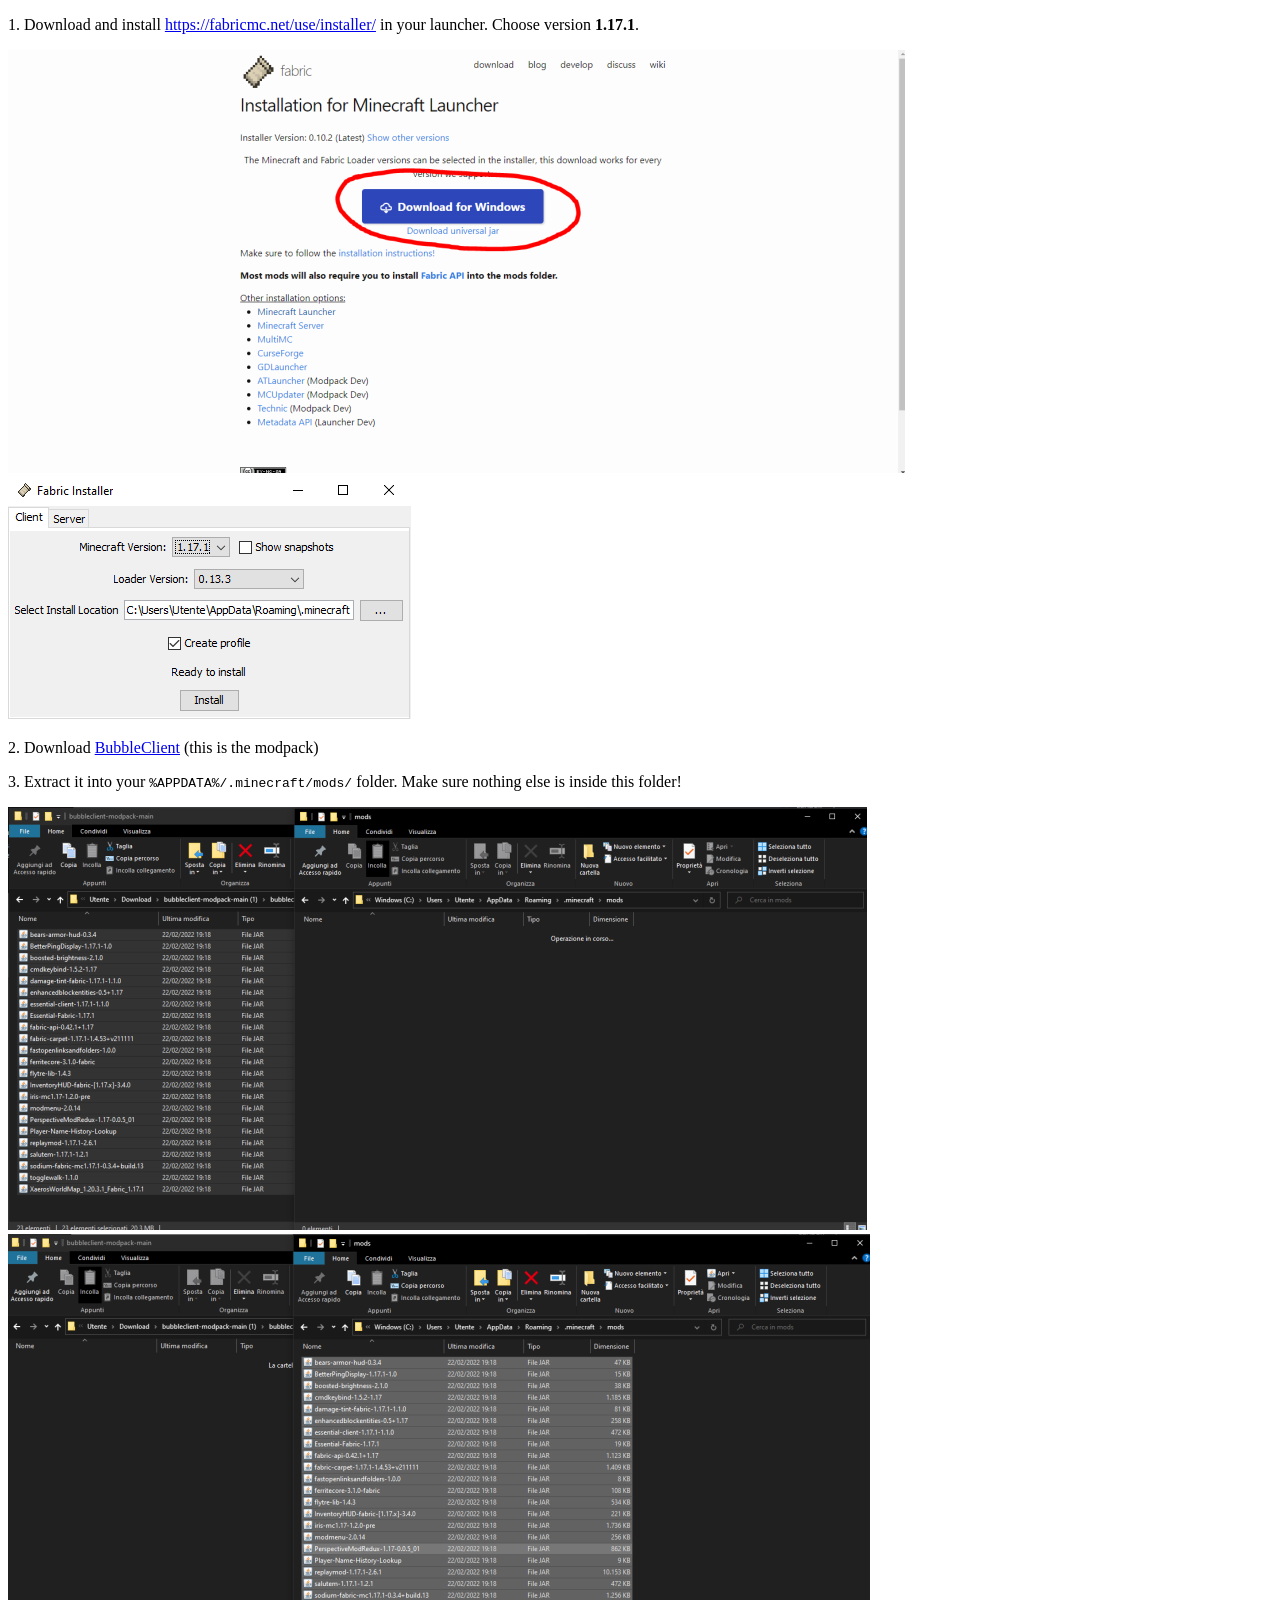
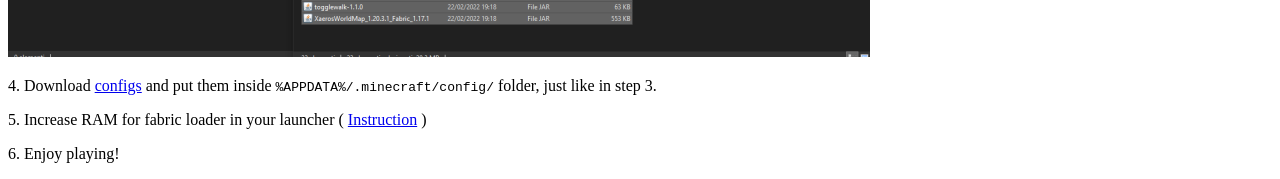
==== commit 52c4b276: "Update" ====
--- a/index.html
+++ b/index.html
@@ -5,43 +5,42 @@
     <meta http-equiv="X-UA-Compatible" content="IE=edge">
     <meta name="viewport" content="width=device-width, initial-scale=1.0">
     <link rel="stylesheet" href="/styles/root.css">
-    <link rel="stylesheet" href="/styles/theme.css">
-    <script src="/scripts/root.js" defer></script>
-    <title>Andromeda Docs - Advanced Data Pack Documentation</title>
+    <title>BubbleClient Installation Guide</title>
 </head>
 <body>
-    <div>
-        <!-- INCLUDE NAVBAR -->
-        <main>
-            <!-- INCLUDE TABS -->
-            <section>
-                <br/>
-                <h1 class="center">Welcome!</h1>
-                <h2 class="center">To Data Pack documentation made by <a href="about_authors.html">Andromeda Team</a></h2>
-                <br/>
-                <article>
-                    <h2 style="color: var(--sand);">&#x1F4DC Description</h2>
-                    <p>
-                        This site gives you access to a large library of solutions and work arounds for advanced data-packers!
-                    </p>
-                    <p>
-                        Every single page on this site is specialized on the data packs. So don't be shy to explore the categories you might "already know", since you might find something new!
-                    </p>
-                    <p>
-                        <b>As an example</b> there's a Minecraft Commands category which not only describes the command, but gives it a performance rating, all kinds of outputs (that can be obtained with <code>/execute store</code> command), etc.
-                    </p>
-                </article>
-                <article>
-                    <h2 style="color: var(--sand);">&#x1F91D Contribute</h2>
-                    <p>
-                        Do you think you know a better way to solve a problem? You found a typo? Do you want to suggest a solution to a new problem? <b>You can contribute by creating a pull request</b>
-                    </p>
-                    <p>
-                        The site's HTML is pretty simple to write, though you don't have to worry about the design too much, since I will make sure your work looks pretty and clean even if you send me it in a plain text! Read more about contribution on the <a href="contribution.html">Contribution</a> page.
-                    </p>
-                </article>
-            </section>
-        </main>
-    </div>
+    <article>
+        <p>
+            1. Download and install <a href="https://fabricmc.net/use/installer/">https://fabricmc.net/use/installer/</a> in your launcher. Choose version <b>1.17.1</b>.
+        </p>
+        <img src="/img/1.png" alt="">
+        <img src="/img/2.png" alt="">
+    </article>
+    <article>
+        <p>
+            2. Download <a href="https://github.com/bubblefish-dev/bubbleclient-modpack/archive/refs/heads/main.zip">BubbleClient</a> (this is the modpack)
+        </p>
+    </article>
+    <article>
+        <p>
+            3. Extract it into your <code>%APPDATA%/.minecraft/mods/</code> folder. Make sure nothing else is inside this folder!
+        </p>
+        <img src="/img/3.png" alt="">
+        <img src="/img/4.png" alt="">
+    </article>
+    <article>
+        <p>
+            4. Download <a href="https://github.com/bubblefish-dev/bubbleclient-modpack/archive/refs/heads/config.zip">configs</a> and put them inside <code>%APPDATA%/.minecraft/config/</code> folder, just like in step 3.
+        </p>
+    </article>
+    <article>
+        <p>
+            5. Increase RAM for fabric loader in your launcher ( <a href="https://scalacube.com/help/gameservers/minecraft/how-to-allocate-more-ram-to-your-minecraft-launchers">Instruction</a> )
+        </p>
+    </article>
+    <article>
+        <p>
+            6. Enjoy playing!
+        </p>
+    </article>
 </body>
 </html>
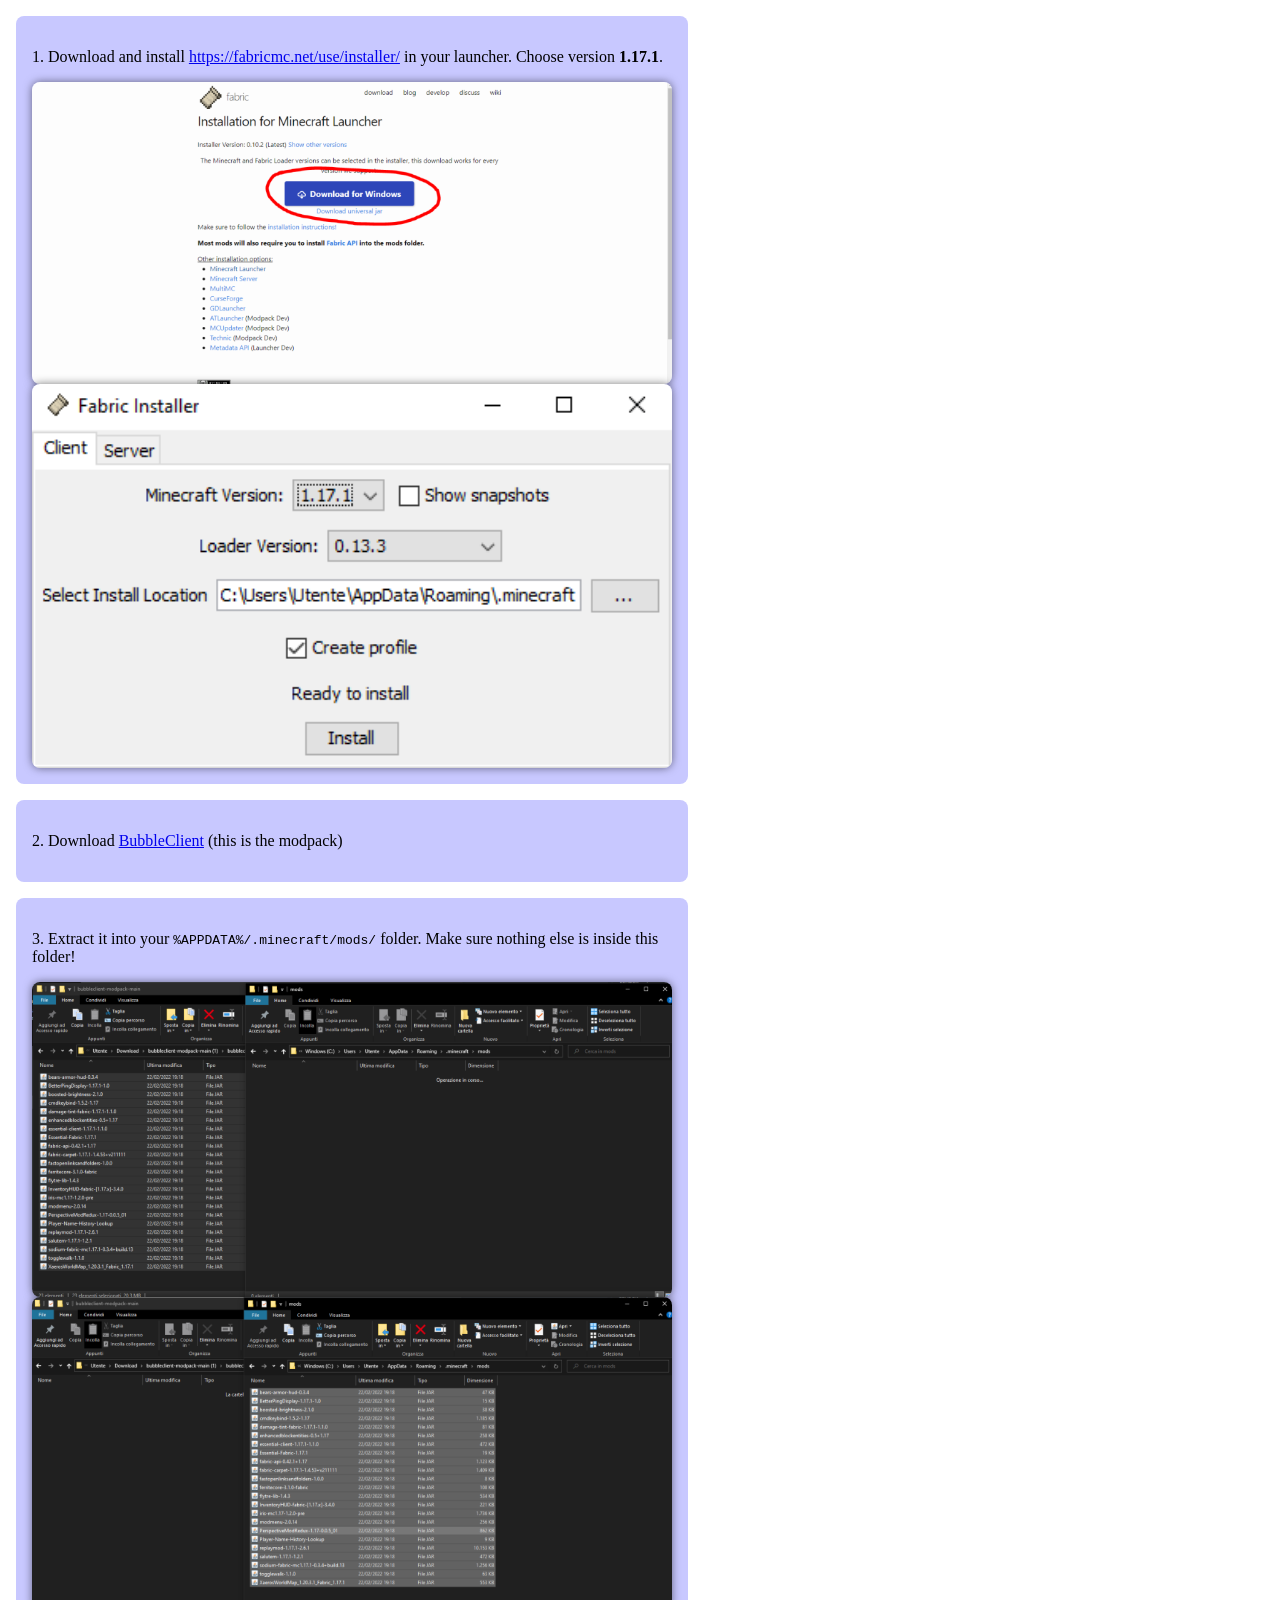
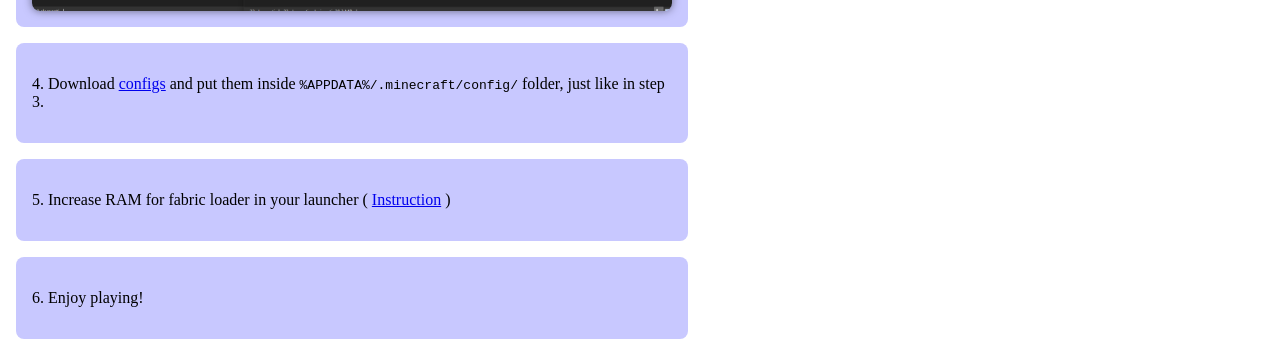
==== commit a5c9c3e4: "f3" ====
--- a/index.html
+++ b/index.html
@@ -4,7 +4,7 @@
     <meta charset="UTF-8">
     <meta http-equiv="X-UA-Compatible" content="IE=edge">
     <meta name="viewport" content="width=device-width, initial-scale=1.0">
-    <link rel="stylesheet" href="/styles/root.css">
+    <link rel="stylesheet" href="/styles/root.css?v=1.0">
     <title>BubbleClient Installation Guide</title>
 </head>
 <body>
@@ -43,4 +43,4 @@
         </p>
     </article>
 </body>
-</html>+</html>
--- a/styles/root.css
+++ b/styles/root.css
@@ -0,0 +1,24 @@
+body {
+    margin: 0;
+    padding: 0;
+    position: absolute;
+    width: 100vw;
+    height: 100vh;
+    overflow-y: auto;
+}
+
+article {
+    background-color: rgb(200, 200, 255);
+    margin: 1rem;
+    border-radius: 0.5rem;
+    padding: 1rem;
+    display: flex;
+    flex-direction: column;
+    align-items: stretch;
+    width: min(100vw, 40rem);
+}
+
+img {
+    border-radius: 0.5rem;
+    box-shadow: 0 0 0.5rem rgba(0, 0, 0, 0.5);
+}
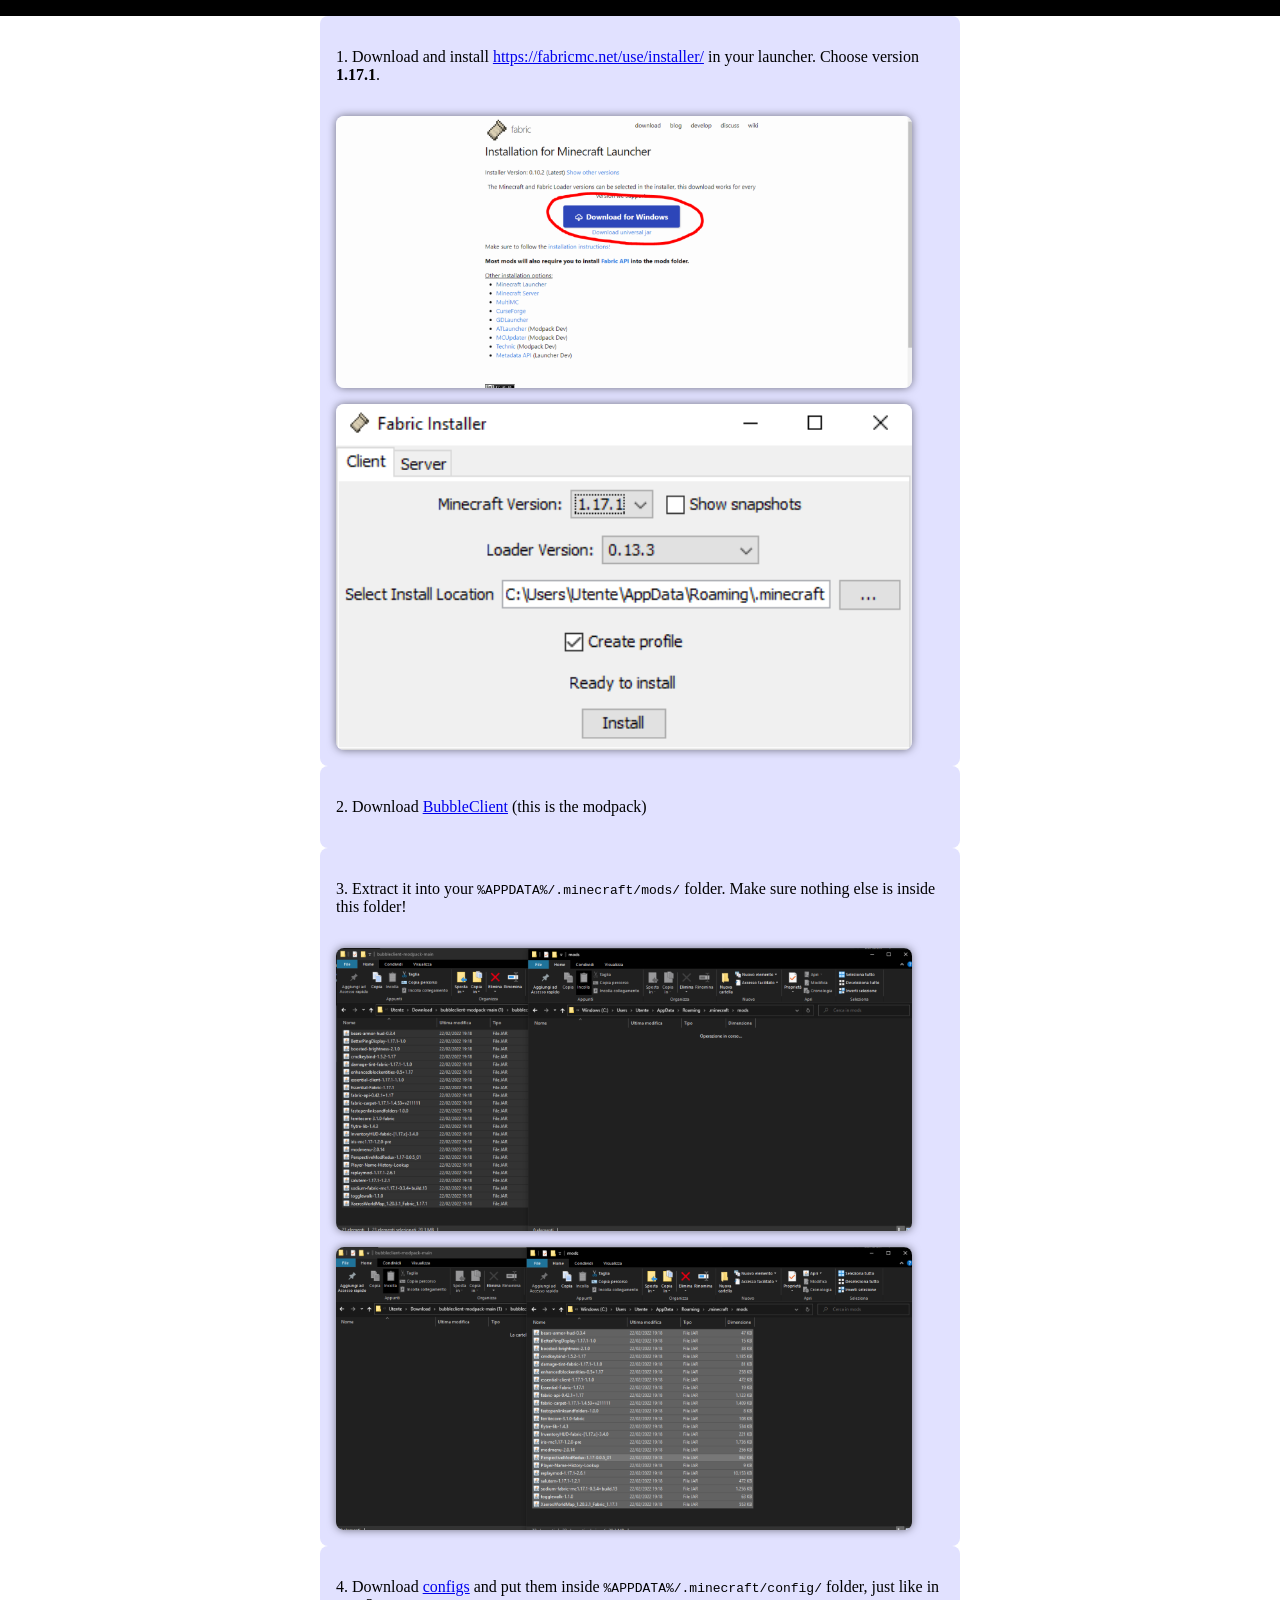
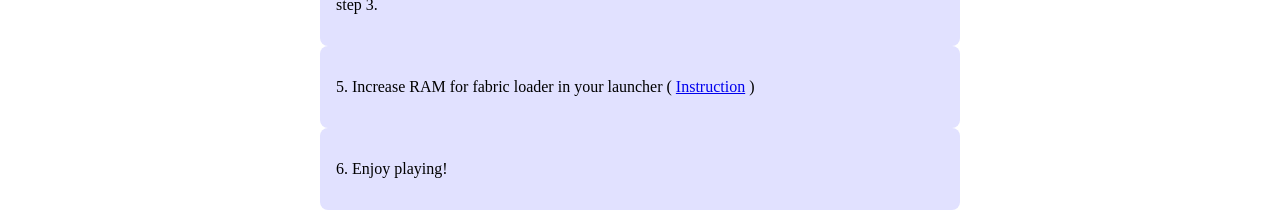
==== commit 8caeabff: "f7" ====
--- a/index.html
+++ b/index.html
@@ -4,7 +4,7 @@
     <meta charset="UTF-8">
     <meta http-equiv="X-UA-Compatible" content="IE=edge">
     <meta name="viewport" content="width=device-width, initial-scale=1.0">
-    <link rel="stylesheet" href="/styles/root.css?v=1.0">
+    <link rel="stylesheet" href="/styles/root.css?v=1.1">
     <title>BubbleClient Installation Guide</title>
 </head>
 <body>
--- a/styles/root.css
+++ b/styles/root.css
@@ -5,20 +5,26 @@
     width: 100vw;
     height: 100vh;
     overflow-y: auto;
+background-color: white;
+color: black;
+border-top: 1rem solid black;
 }
 
 article {
-    background-color: rgb(200, 200, 255);
+    background-color: rgb(225, 225, 255);
     margin: 1rem;
     border-radius: 0.5rem;
     padding: 1rem;
     display: flex;
     flex-direction: column;
     align-items: stretch;
-    width: min(100vw, 40rem);
+    width: min(100vw - 2rem, 38rem);
+margin: 0 auto;
 }
 
 img {
     border-radius: 0.5rem;
+width: calc(100% - 2rem);
     box-shadow: 0 0 0.5rem rgba(0, 0, 0, 0.5);
+margin-top: 1rem;
 }
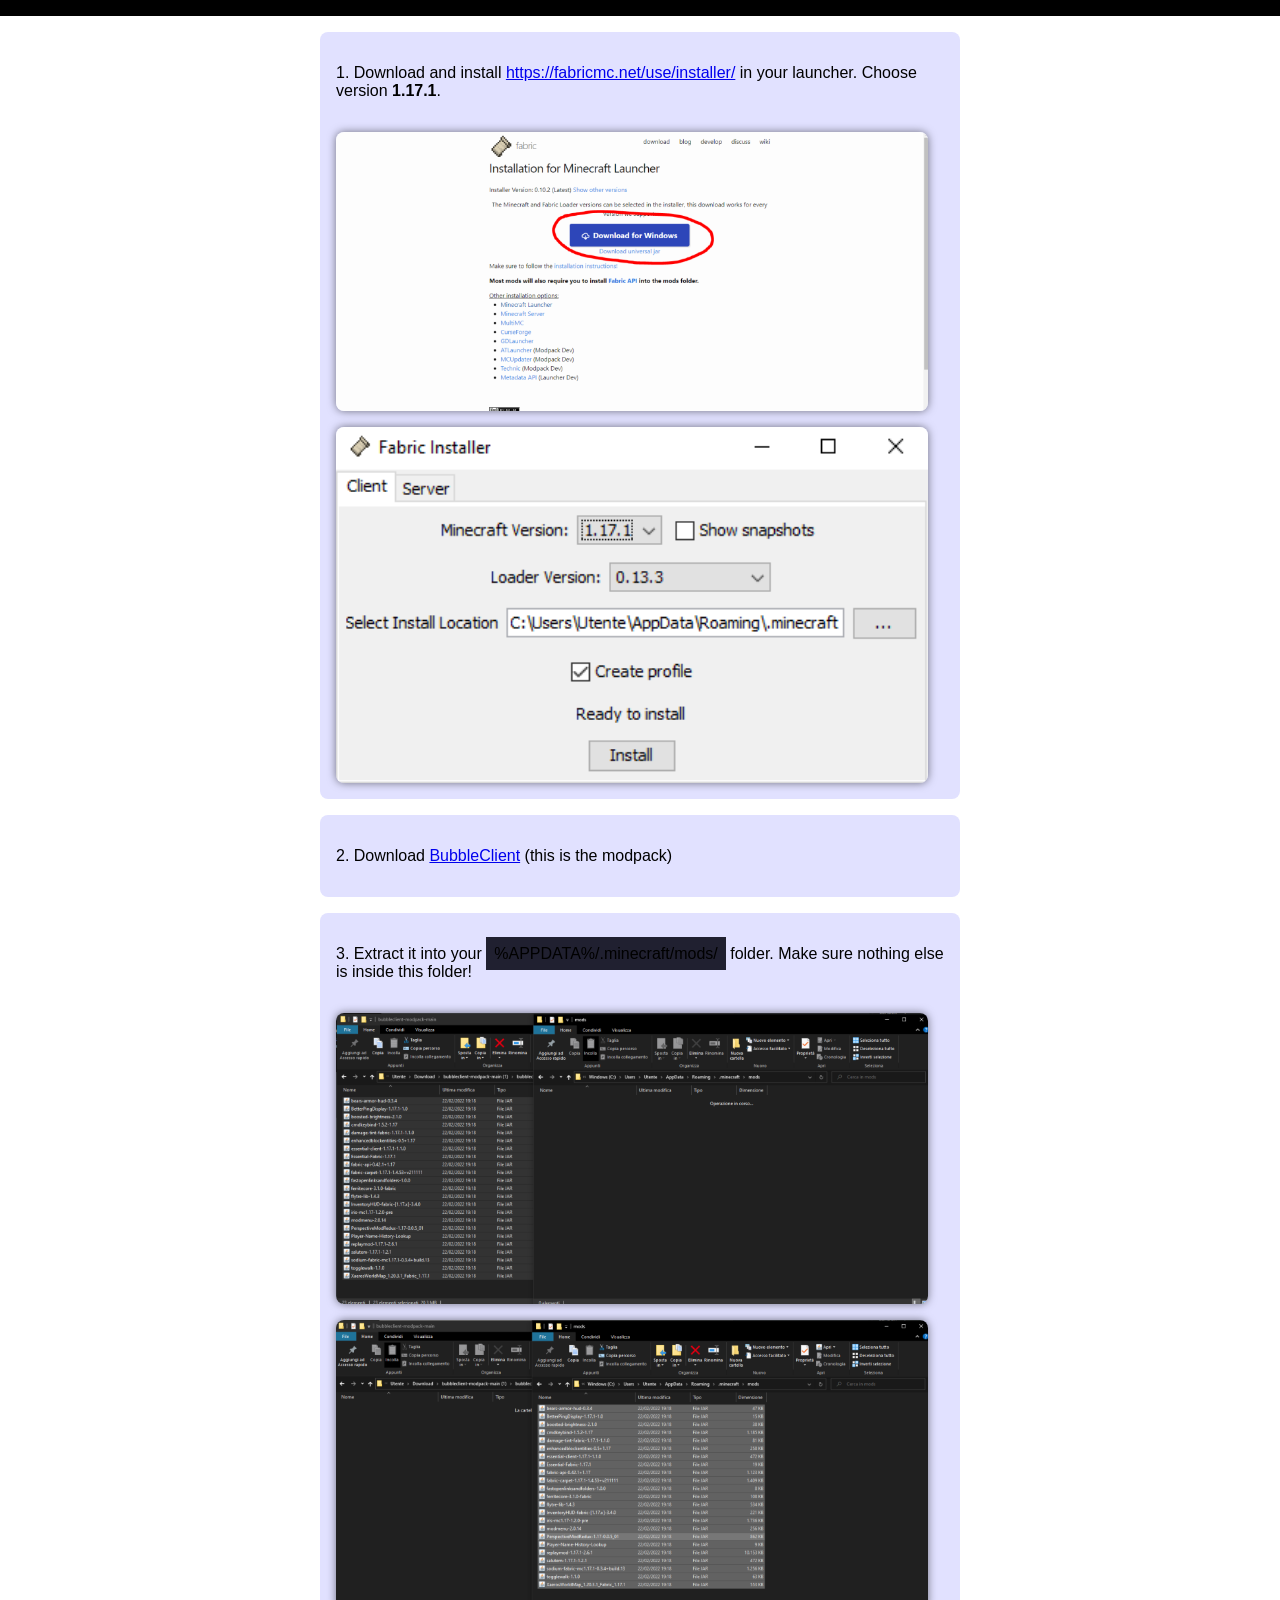
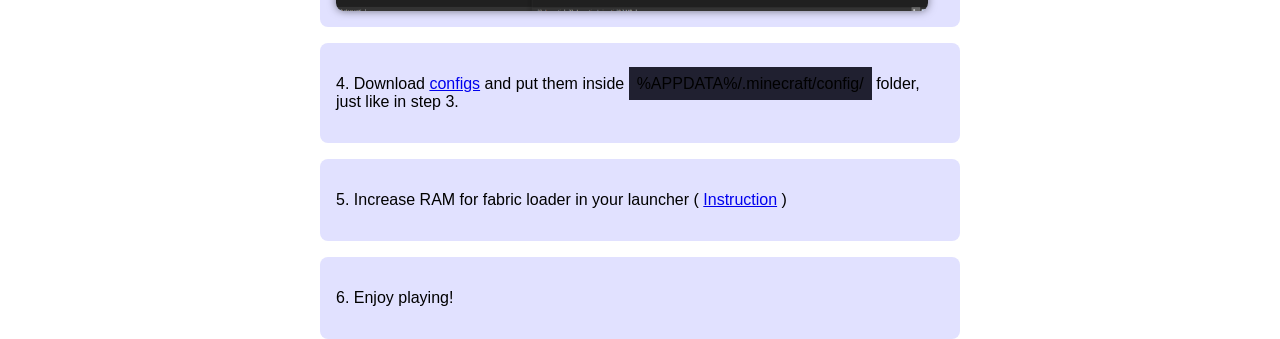
==== commit 648da652: "fghdcgt" ====
--- a/index.html
+++ b/index.html
@@ -4,7 +4,7 @@
     <meta charset="UTF-8">
     <meta http-equiv="X-UA-Compatible" content="IE=edge">
     <meta name="viewport" content="width=device-width, initial-scale=1.0">
-    <link rel="stylesheet" href="/styles/root.css?v=1.1">
+    <link rel="stylesheet" href="/styles/root.css?v=1.2">
     <title>BubbleClient Installation Guide</title>
 </head>
 <body>
--- a/styles/root.css
+++ b/styles/root.css
@@ -10,6 +10,10 @@
 border-top: 1rem solid black;
 }
 
+* {
+font-family: 'Ubuntu', sans-serif;
+}
+
 article {
     background-color: rgb(225, 225, 255);
     margin: 1rem;
@@ -19,12 +23,17 @@
     flex-direction: column;
     align-items: stretch;
     width: min(100vw - 2rem, 38rem);
-margin: 0 auto;
+margin: 1rem auto;
 }
 
 img {
     border-radius: 0.5rem;
-width: calc(100% - 2rem);
+width: calc(100% - 1rem);
     box-shadow: 0 0 0.5rem rgba(0, 0, 0, 0.5);
 margin-top: 1rem;
 }
+
+code {
+padding: 0.5rem;
+background-color: rgb(32, 32, 48);
+}
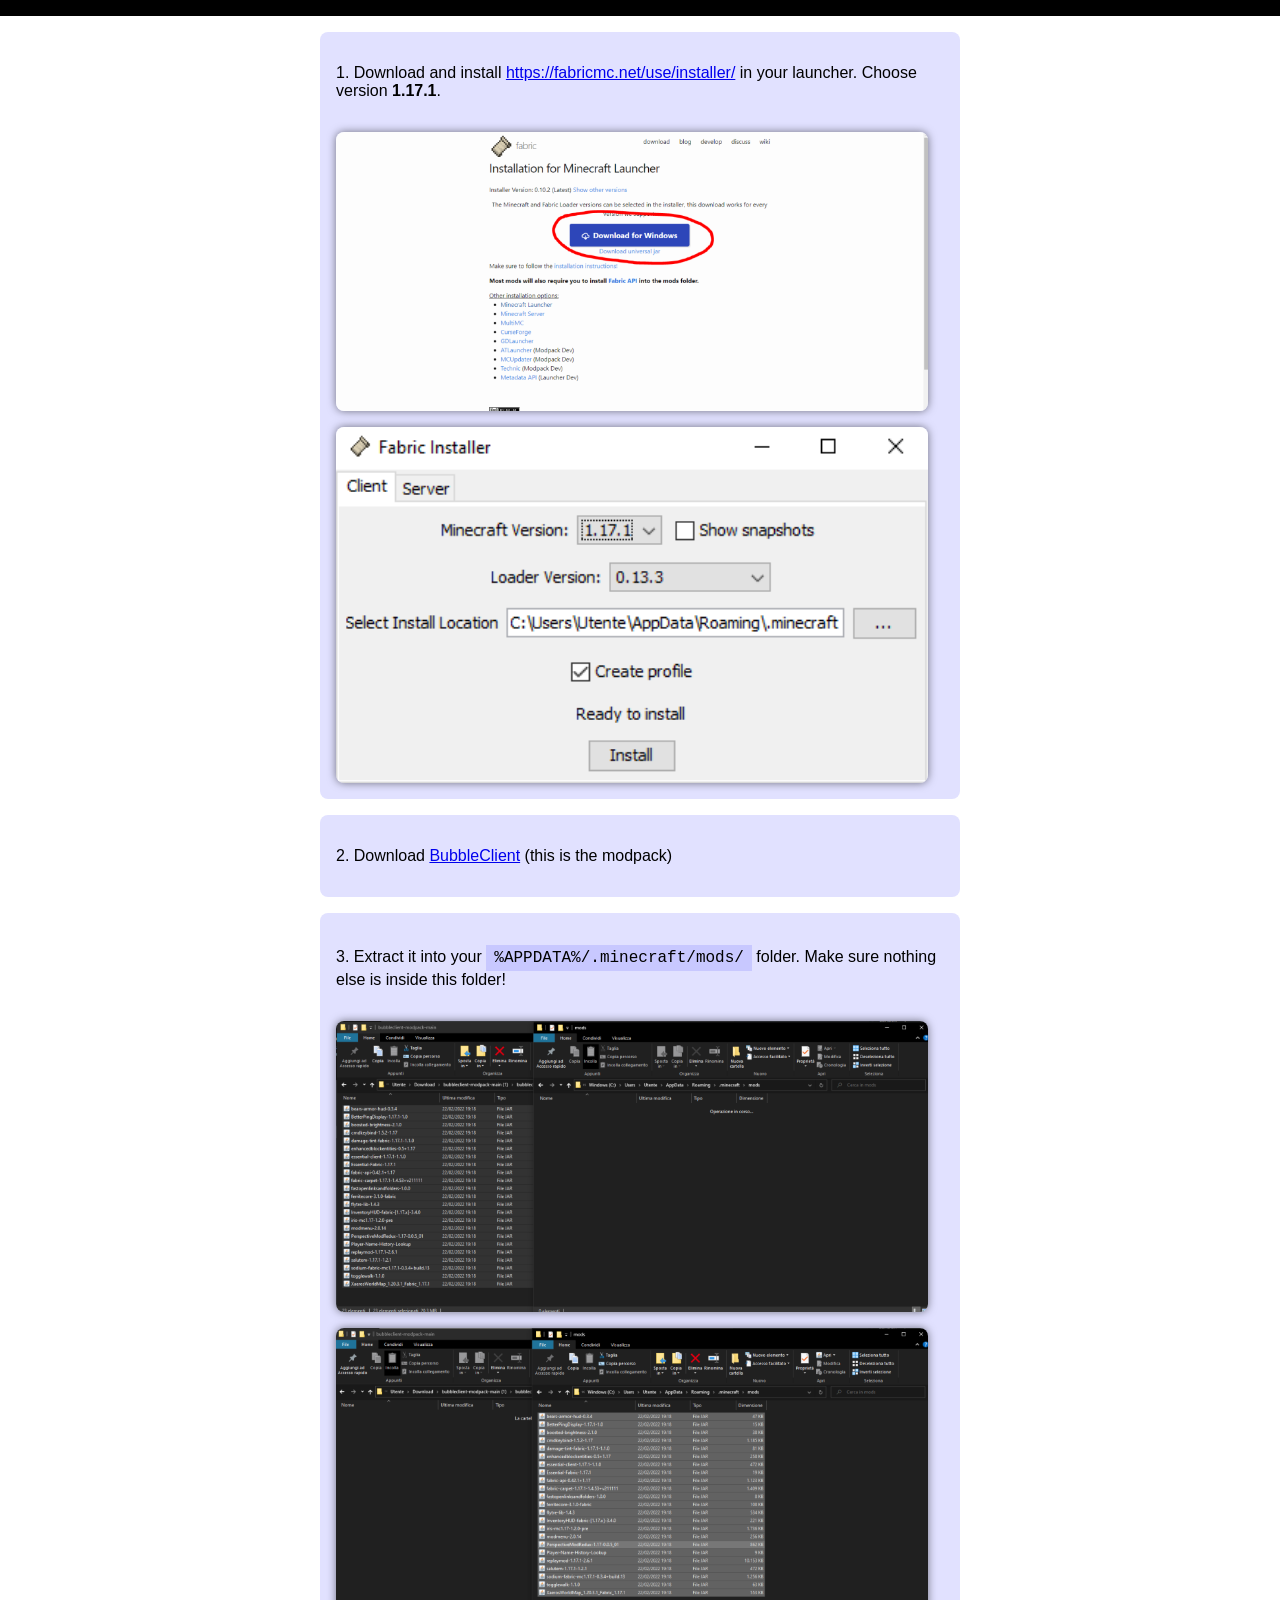
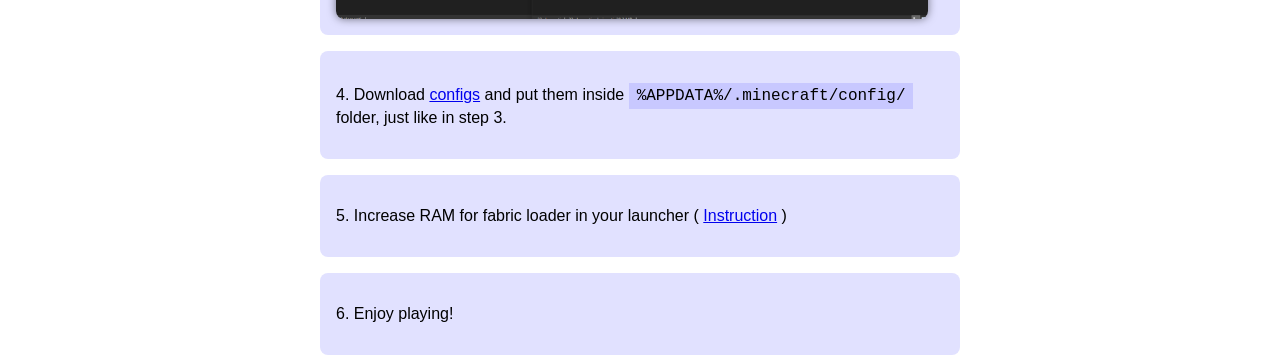
==== commit 7a5239d0: "ukhbj" ====
--- a/index.html
+++ b/index.html
@@ -4,7 +4,7 @@
     <meta charset="UTF-8">
     <meta http-equiv="X-UA-Compatible" content="IE=edge">
     <meta name="viewport" content="width=device-width, initial-scale=1.0">
-    <link rel="stylesheet" href="/styles/root.css?v=1.2">
+    <link rel="stylesheet" href="/styles/root.css?v=1.3">
     <title>BubbleClient Installation Guide</title>
 </head>
 <body>
--- a/styles/root.css
+++ b/styles/root.css
@@ -34,6 +34,8 @@
 }
 
 code {
-padding: 0.5rem;
-background-color: rgb(32, 32, 48);
+display: inline-block;
+padding: 0.25rem 0.5rem;
+background-color: rgba(200, 200, 255);
+font-family: 'Ubuntu Mono', monospace;
 }
